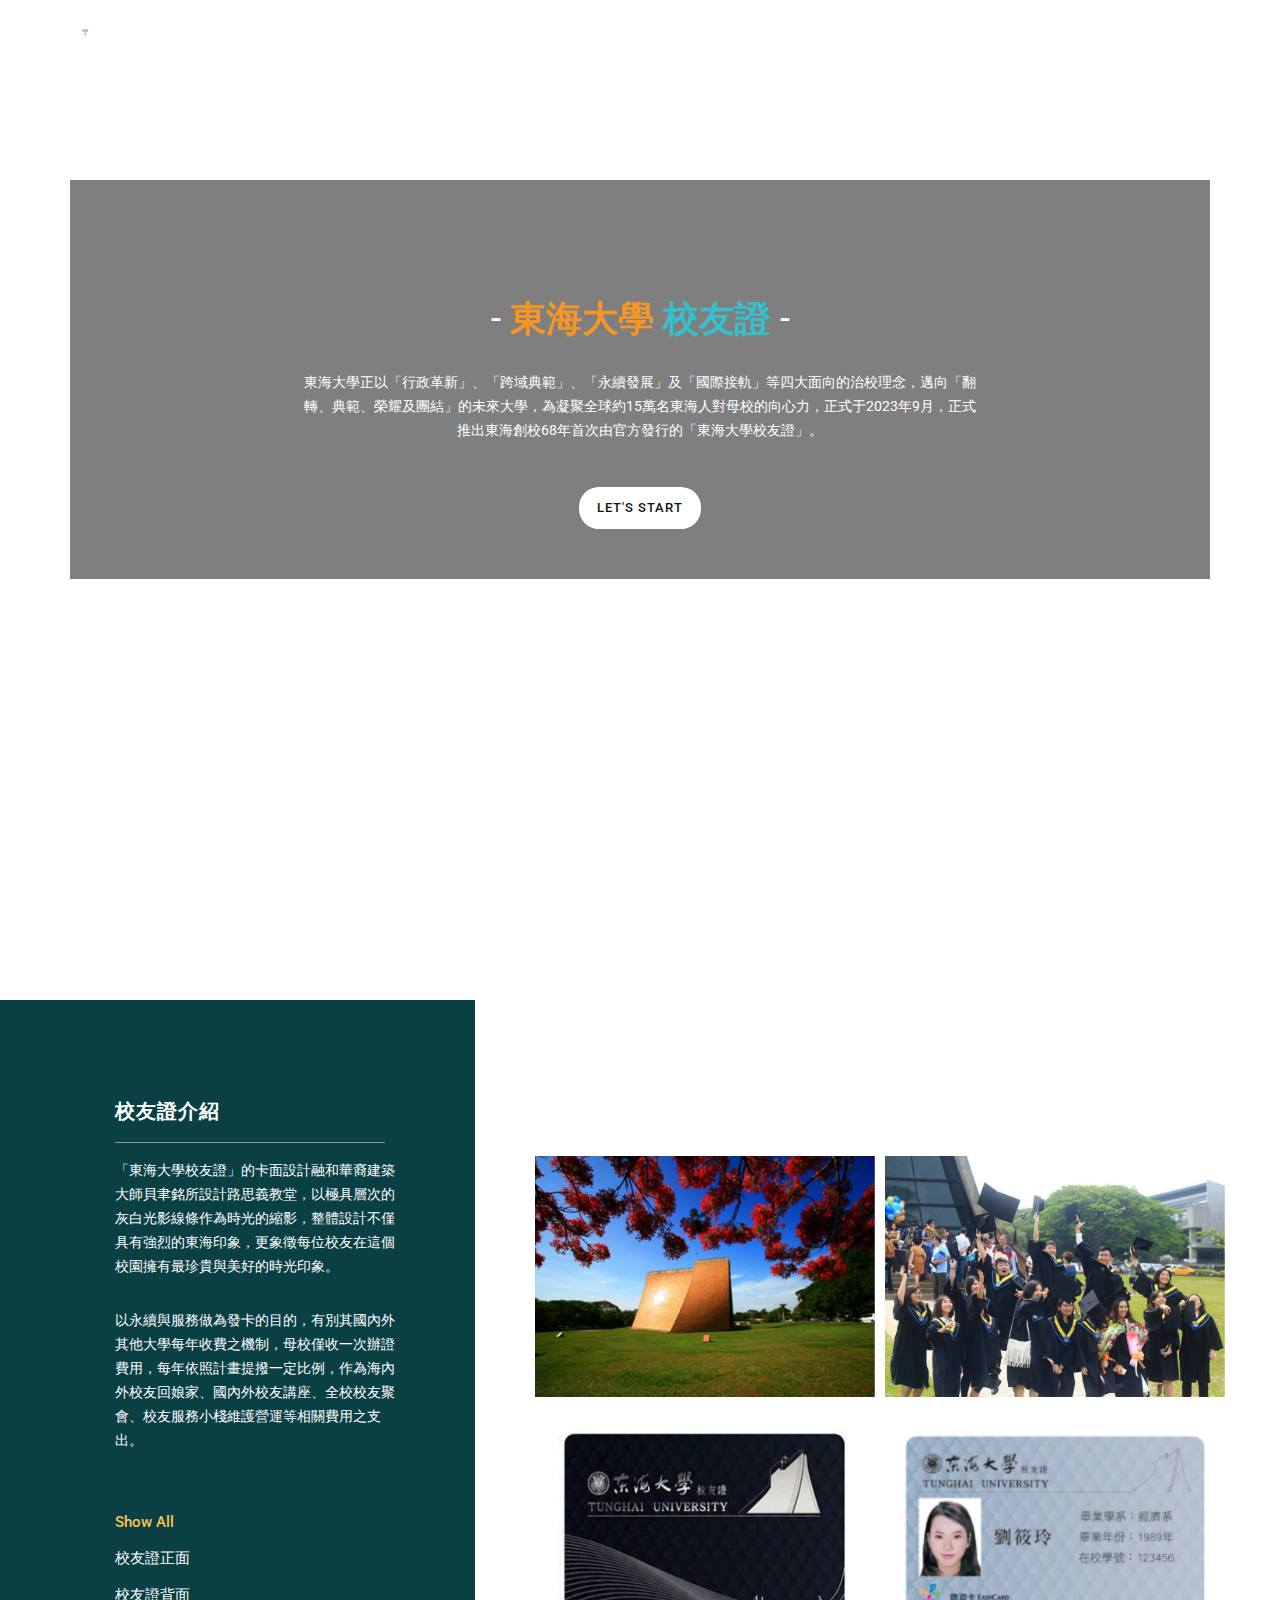
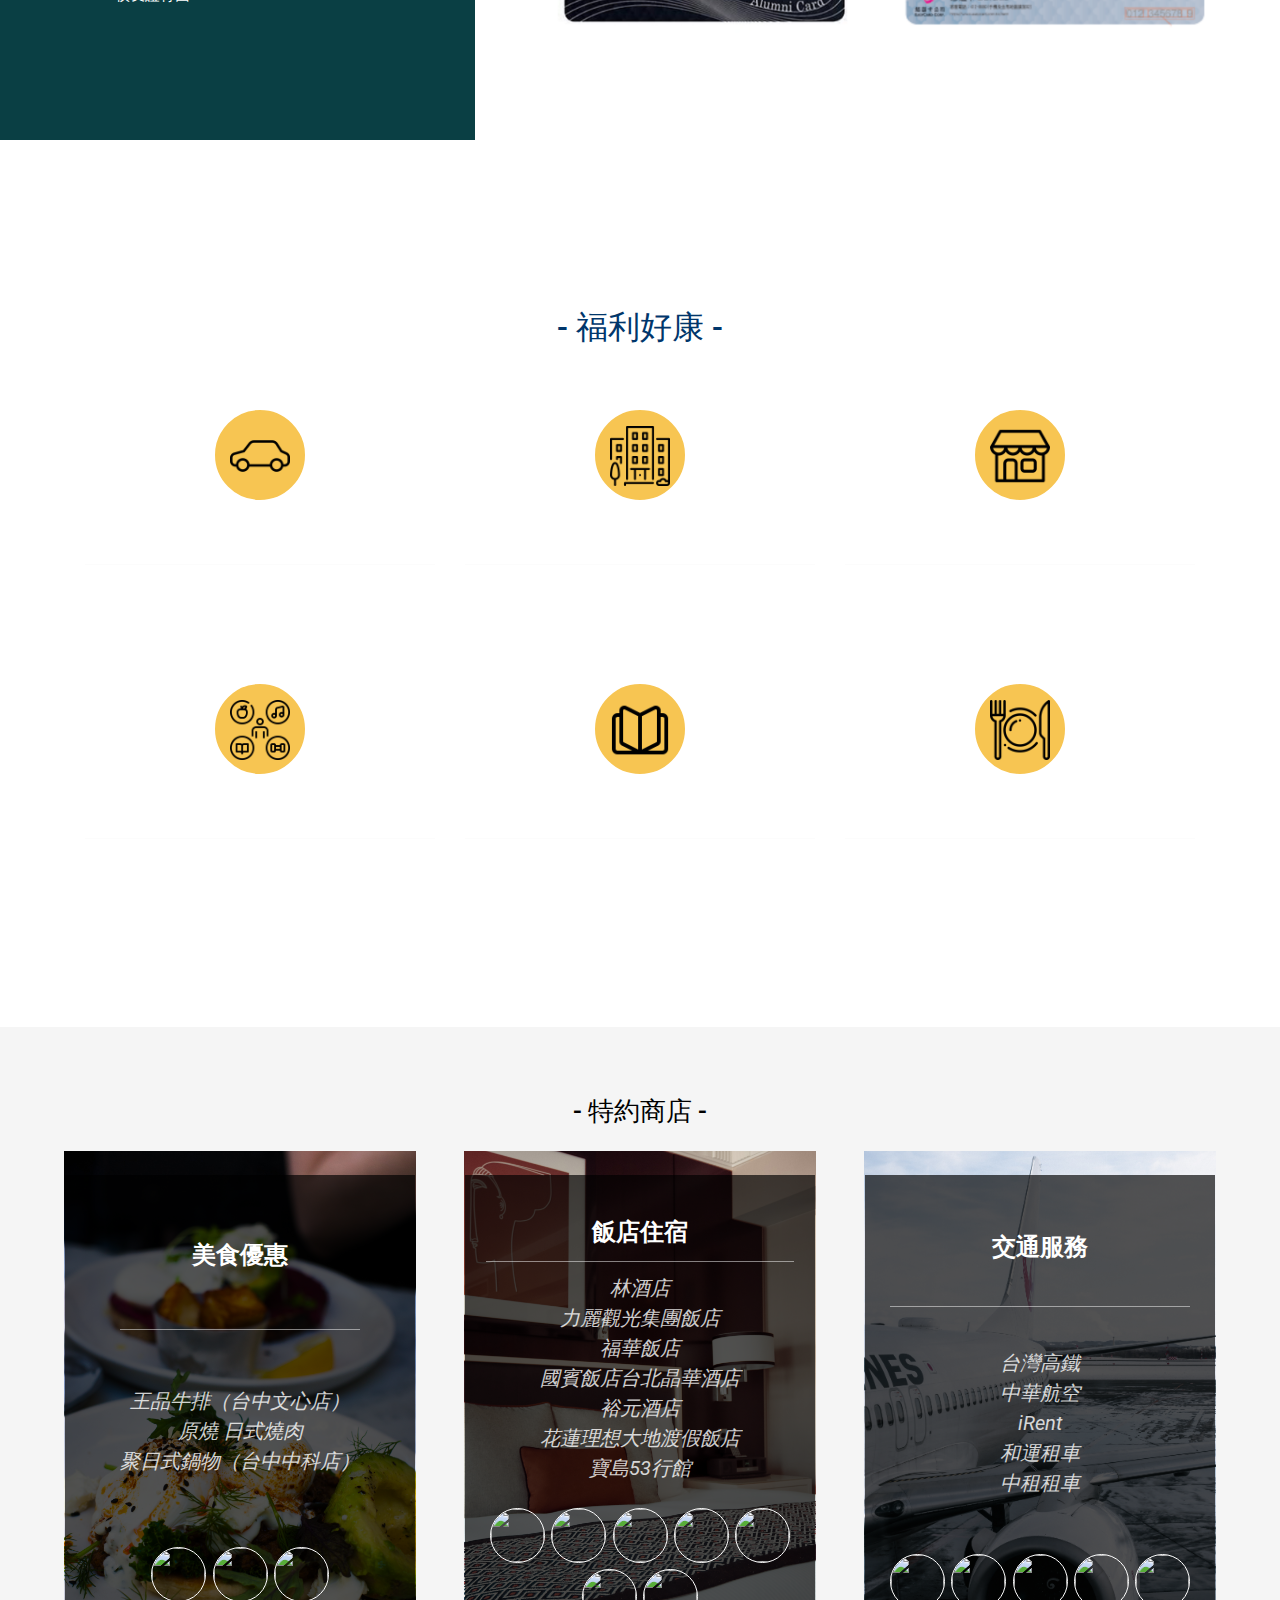
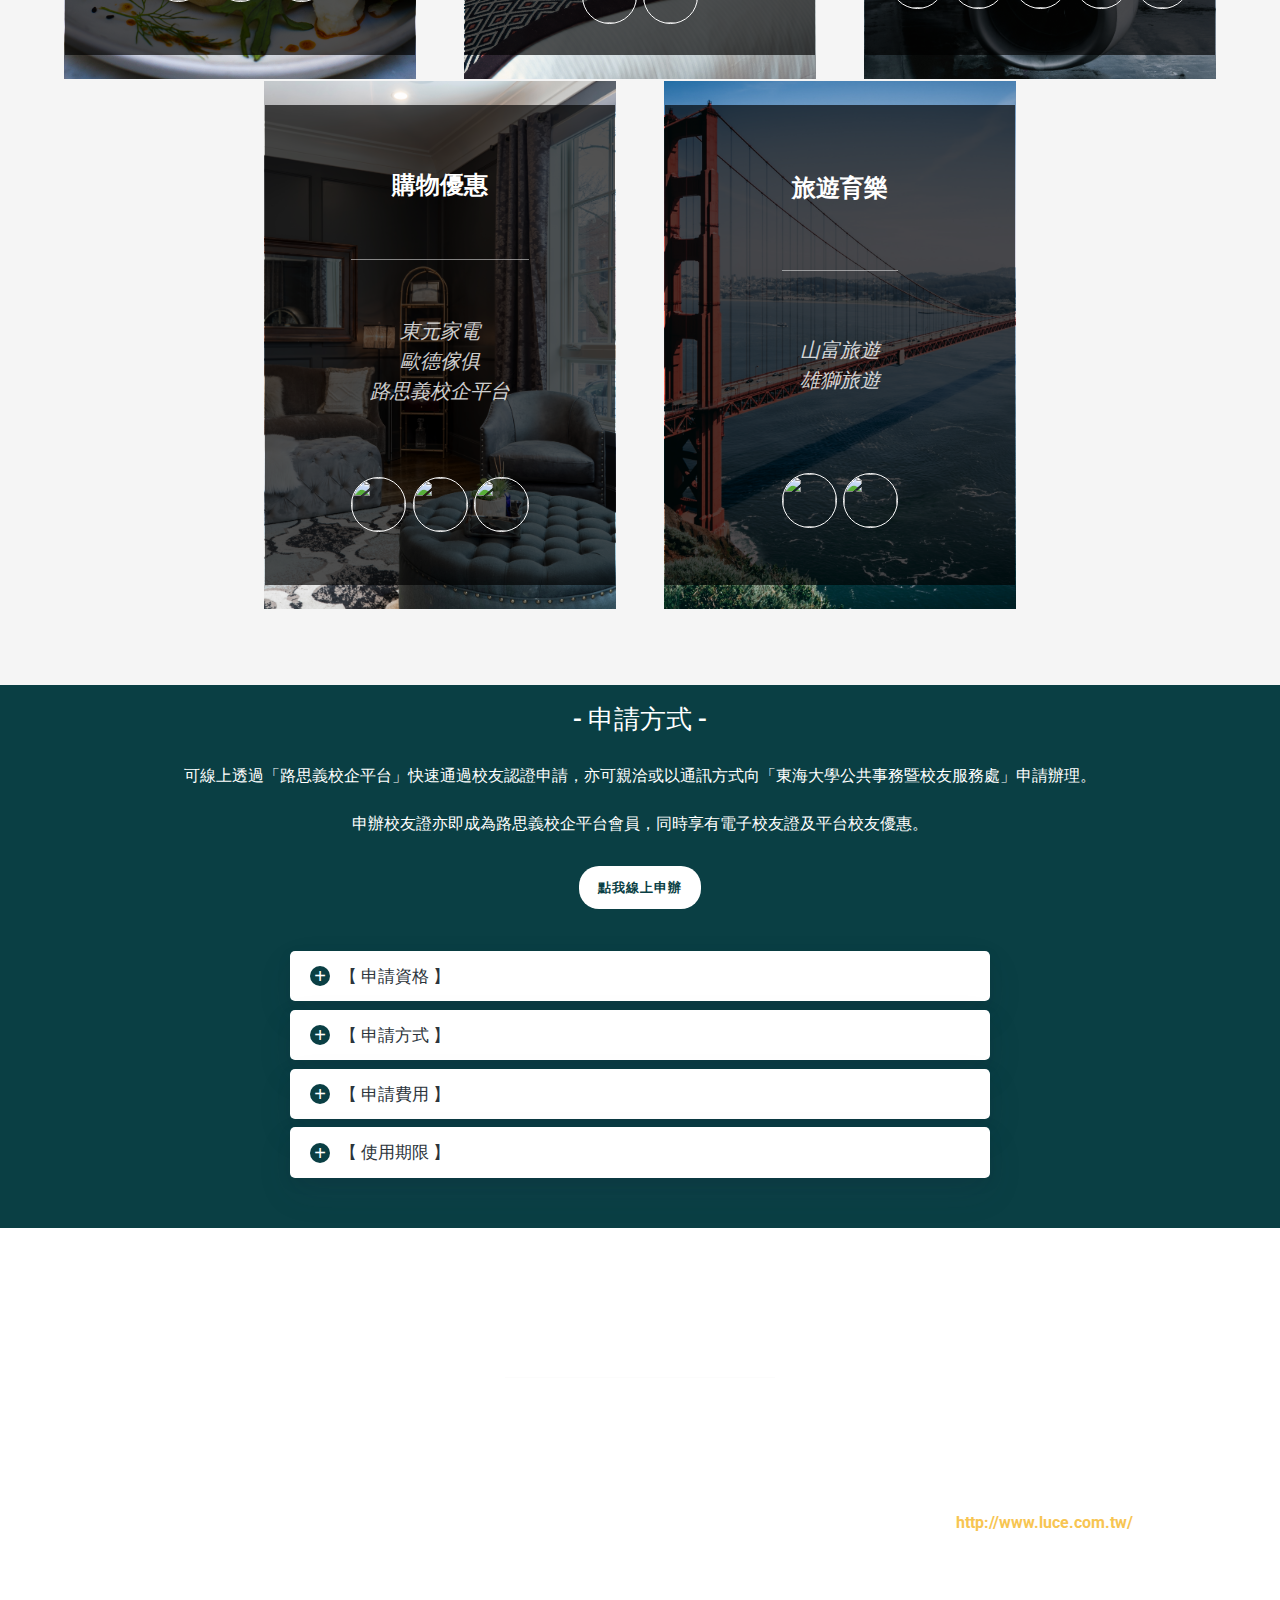
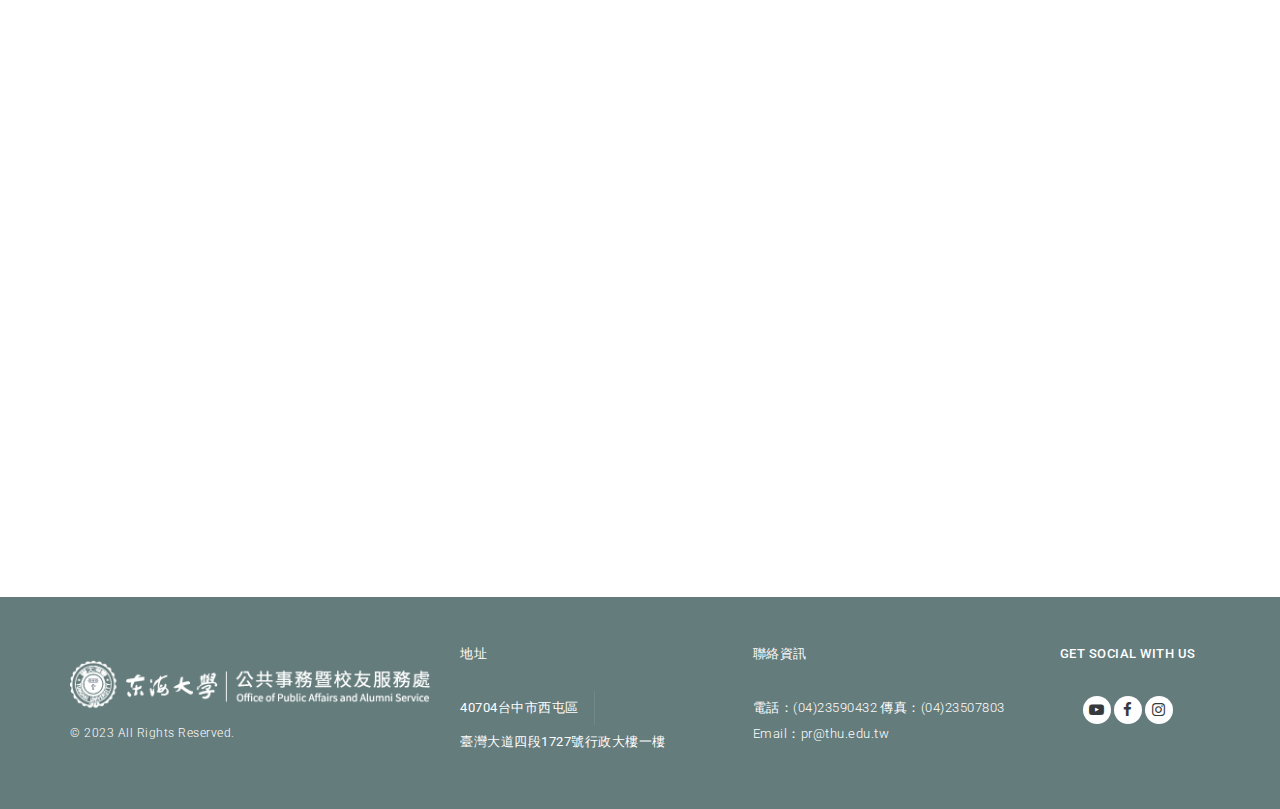
==== contacts.html @ acf7d8fe "first commit" ====
<!DOCTYPE html>
<html>
    <head>
        <meta charset="utf-8">
        <meta http-equiv="X-UA-Compatible" content="IE=edge,chrome=1">

        <title>模擬聯合國在台中</title>
        <meta name="viewport" content="width=device-width, initial-scale=1">
        <meta name="author" content="東海大學公共事務暨校友服務處">
        <meta name="keywords" content="東海大學,東海大學公共事務暨校友服務處,模擬聯合國在台中">
        <meta name="format-detection" content="telephone=no">
        <meta name="copyright" content="東海大學 公共事務暨校友服務處, All Rights Reserved">
        <meta name="robots" content="index, follow">
        <meta name="description" content="東海大學將承辦第三屆「台中市青年模擬聯合國暨國際議事培訓營」，參考過去台中模擬聯合國的辦理精神與優良傳統，東海大學更重視這個對學子具有啟發性學習意義的模擬聯合國會議，落實決策模式和議事規則，討論更具實質意義的國際議題。">

        <!-- Open Graph Protocol-->
        <meta property="og:type" content="website">
        <meta property="og:site_name" content="模擬聯合國在台中">
        <meta property="og:title" content="模擬聯合國在台中">
        <meta property="og:description" content="東海大學將承辦第三屆「台中市青年模擬聯合國暨國際議事培訓營」，參考過去台中模擬聯合國的辦理精神與優良傳統，東海大學更重視這個對學子具有啟發性學習意義的模擬聯合國會議，落實決策模式和議事規則，討論更具實質意義的國際議題。">
        <!-- 
        <meta property="og:image" content="">
        <meta property="og:url" content="https://ac.thu.edu.tw/">

        <link rel="icon" href="img/icon.ico" type="image/x-icon">
        <link rel="canonical" href="https://ac.thu.edu.tw/">
        -->

        <link href="https://fonts.googleapis.com/css?family=Open+Sans:300,400,600,700,800" rel="stylesheet">
        <link href="https://fonts.googleapis.com/css?family=Roboto:100,300,400,500,700,900" rel="stylesheet">
        
        <link rel="apple-touch-icon" href="apple-touch-icon.png">

        <link rel="stylesheet" href="css/bootstrap.min.css">
        <link rel="stylesheet" href="css/bootstrap-theme.min.css">
        <link rel="stylesheet" href="css/fontAwesome.css">
        <link rel="stylesheet" href="css/hero-slider.css">
        <link rel="stylesheet" href="css/owl-carousel.css">
        <link rel="stylesheet" href="css/templatemo-style.css">
        <link rel="stylesheet" href="css/lightbox.css">

        <script src="js/vendor/modernizr-2.8.3-respond-1.4.2.min.js"></script>
    </head>

<body>
    <div class="header">
        <div class="container">
            <nav class="navbar navbar-inverse" role="navigation">
                <div class="navbar-header">
                    <button type="button" id="nav-toggle" class="navbar-toggle" data-toggle="collapse" data-target="#main-nav">
                        <span class="sr-only">Toggle navigation</span>
                        <span class="icon-bar"></span>
                        <span class="icon-bar"></span>
                        <span class="icon-bar"></span>
                    </button>
                    <a href="#" class="navbar-brand scroll-top">
                        <!-- <img src="img/logo_large.png" alt="" height="80"> -->
                        <img src="img/logo_1.png" alt="" height="35">
                    </a>
                </div>
                <!--/.navbar-header-->
                <div id="main-nav" class="collapse navbar-collapse">
                    <ul class="nav navbar-nav">
                        <li><a href="index.html" class="nav_link">首頁</a></li>
                        <li><a href="committee.html" class="nav_linkl">委員會</a></li>
                        <li><a href="sign_up.html" class="nav_link">立刻報名</a></li>
                        <li><a href="team.html" class="nav_link">關於團隊</a></li>
                        <li><a href="tidbits.html" class="nav_link">活動花絮</a></li>
                        <li><a href="contacts.html" class="nav_link">聯絡我們</a></li>
                    </ul>
                </div>
                <!--/.navbar-collapse-->
            </nav>
            <!--/.navbar-->
        </div>
        <!--/.container-->
    </div>
    <!--/.header-->


    <div class="parallax-content baner-content" id="home">
        <div class="container">
            <div class="text-content">
                <h2></span>- <em>東海大學</em> <span>校友證</span> -</h2>
                <p>東海大學正以「行政革新」、「跨域典範」、「永續發展」及「國際接軌」等四大面向的治校理念，邁向「翻轉、典範、榮耀及團結」的未來大學，為凝聚全球約15萬名東海人對母校的向心力，正式于2023年9月，正式推出東海創校68年首次由官方發行的「東海大學校友證」。</h3>
                <div class="primary-white-button">
                    <a href="#" class="scroll-link" data-id="portfolio">Let's Start</a>
                </div>
            </div>
        </div>
    </div>

    <section id="portfolio">
        <div class="content-wrapper">
            <div class="inner-container container">
                <div class="row">
                    <div class="col-md-4 col-sm-12">
                        <div class="section-heading">
                            <h4>校友證介紹</h4>
                            <div class="line-dec"></div>
                            <p>「東海大學校友證」的卡面設計融和華裔建築大師貝聿銘所設計路思義教堂，以極具層次的灰白光影線條作為時光的縮影，整體設計不僅具有強烈的東海印象，更象徵每位校友在這個校園擁有最珍貴與美好的時光印象。</p>
                            </br>
                            <p>以永續與服務做為發卡的目的，有別其國內外其他大學每年收費之機制，母校僅收一次辦證費用，每年依照計畫提撥一定比例，作為海內外校友回娘家、國內外校友講座、全校校友聚會、校友服務小棧維護營運等相關費用之支出。</p>
                            <div class="filter-categories">
                                <ul class="project-filter">
                                    <li class="filter" data-filter="all"><span>Show All</span></li>
                                    <li class="filter" data-filter="card_front"><span>校友證正面</span></li>
                                    <li class="filter" data-filter="card_back"><span>校友證背面</span></li>
                                </ul>
                            </div>
                        </div>
                    </div>
                    <div class="col-md-8">
                        <div class="projects-holde-12">
                            <div class="projects-holder">
                                <div class="row">
                                    <div class="col-md-6 col-sm-6 project-item mix all">
                                      <div class="thumb">
                                            <div class="image">
                                                <a href="img/item_1-1.png" data-lightbox="image-1"><img src="img/item_1-1.png"></a>
                                            </div>
                                      </div>
                                    </div>
                                    <div class="col-md-6 col-sm-6 project-item mix all">
                                      <div class="thumb">
                                        <div class="image">
                                                <a href="img/item_4-1.png" data-lightbox="image-1"><img src="img/item_4-1.png"></a>
                                            </div>
                                      </div>
                                    </div>
                                    <div class="col-md-6 col-sm-6 project-item mix card_front">
                                      <div class="thumb">
                                            <div class="image">
                                                <a href="img/item_5.png" data-lightbox="image-1"><img src="img/item_5.png"></a>
                                            </div>
                                      </div>
                                    </div>
                                    <div class="col-md-6 col-sm-6 project-item mix graphic card_back">
                                        <div class="thumb">
                                            <div class="image">
                                                <a href="img/card_front.png" data-lightbox="image-1"><img src="img/card_front.png"></a>
                                            </div>
                                        </div>
                                    </div>
                                </div>
                            </div>
                        </div>
                    </div>
                </div>
            </div>
        </div> 
    </section>

    <section id="about" class="page-section">
        <div class="container">
            <div class="row">
                <h3 class="sub_title"></span>- 福利好康</span> -</h3>   
                <div class="col-md-4 col-sm-6 col-xs-12">
                    <div class="service-item">
                        <div class="icon">
                            <img src="img/icon_2_car.png" alt="">
                        </div>
                        <h4>校區停車收費優惠79折</h4>
                        <div class="line-dec"></div>
                        <p>持校友證車輛辨識系統收費優惠79折</p>
                    </div>
                </div>
                <div class="col-md-4 col-sm-6 col-xs-12">
                    <div class="service-item">
                        <div class="icon">
                            <img src="img/icon_3_building.png" alt="">
                        </div>
                        <h4>校內場館設施優惠</h4>
                        <div class="line-dec"></div>
                        <p>持校友證可享有校內場館設施優惠</p>
                    </div>
                </div>
                <div class="col-md-4 col-sm-6 col-xs-12">
                    <div class="service-item">
                        <div class="icon">
                            <img src="img/icon_4_shop.png" alt="">
                        </div>
                        <h4>推廣教育中心與校內商店優惠</h4>
                        <div class="line-dec"></div>
                        <p>參加推廣教育中心課程及校內商店享有購買優惠</p>
                    </div>
                </div>
                <div class="col-md-4 col-sm-6 col-xs-12">
                    <div class="service-item">
                        <div class="icon">
                            <img src="img/icon_5_lifestyle.png" alt="">
                        </div>
                        <h4>優先參與各類活動</h4>
                        <div class="line-dec"></div>
                        <p>優先參與公共事務暨校友服務處不定期舉辦之各類活動</p>
                    </div>
                </div>
                <div class="col-md-4 col-sm-6 col-xs-12">
                    <div class="service-item">
                        <div class="icon">
                            <img src="img/icon_1_book.png" alt="">
                        </div>
                        <h4>憑卡進出圖書館</h4>
                        <div class="line-dec"></div>
                        <p>持校友證可憑卡進出圖書館</p>
                    </div>
                </div>
                <div class="col-md-4 col-sm-6 col-xs-12">
                    <div class="service-item">
                        <div class="icon">
                            <img src="img/icon_6_restaurant.png" alt="">
                        </div>
                        <h4>特約商店優惠</h4>
                        <div class="line-dec"></div>
                        <p style="text-align: left;">由公共事務暨校友服務處承接之特約商店享有優惠，包含美食、住宿、交通、購物、育樂等眾多特約商店優惠。</p>
                    </div>
                </div>
            </div>
        </div>
    </section>

    <section id="testimonial" class="page-section">
        <div class="container">
            <div class="row">
                <h3 class="sub_title"></span>- 特約商店</span> -</h3>  
                <div class="wrapper">
                    <div class="card col-md-4 col-sm-6 col-xs-12"> 
                        <div class="poster"><img src="img/card_img_1.jpg" alt=""></div>
                        <div class="details">
                            <h1>美食優惠</h1>
                            <div class="line-dec"></div>
                            <div class="desc">
                                <ul>
                                    <li>王品牛排（台中文心店）</li>
                                    <li>原燒 日式燒肉</li>
                                    <li>聚日式鍋物（台中中科店）</li>
                                </ul>
                            </div>
                            <div class="bran_list">
                                <ul>
                                    <li><img src="img/brand_1.jpeg" alt=""></li>
                                    <li><img src="img/brand_3.svg" alt=""></li>
                                    <li><img src="img/brand_4.jpeg" alt=""></li>
                                </ul>
                            </div>
                        </div>
                    </div>
                    <div class="card col-md-4 col-sm-6 col-xs-12"> 
                        <div class="poster"><img src="img/card_img_2.jpg" alt=""></div>
                        <div class="details">
                            <h1>飯店住宿</h1>
                            <div class="line-dec"></div>
                            <div class="desc">
                                <ul>
                                    <li>林酒店</li>
                                    <li>力麗觀光集團飯店</li>
                                    <li>福華飯店</li>
                                    <li>國賓飯店台北晶華酒店</li>
                                    <li>裕元酒店</li>
                                    <li>花蓮理想大地渡假飯店</li>
                                    <li>寶島53行館</li>  
                                </ul>
                            </div>
                            <div class="bran_list">
                                <ul>
                                    <li><img src="img/brand_4.jpeg" alt=""></li>
                                    <li><img src="img/brand_6.png" alt=""></li>
                                    <li><img src="img/brand_7-1.jpeg" alt=""></li>
                                    <li><img src="img/brand_8-1.jpg" alt=""></li>
                                    <li><img src="img/brand_9.jpg" alt=""></li>
                                    <li><img src="img/brand_11-1.png" alt=""></li>
                                    <li><img src="img/brand_10-2.png" alt=""></li>
                                </ul>
                            </div>
                        </div>
                    </div>
                    <div class="card col-md-4 col-sm-6 col-xs-12"> 
                        <div class="poster"><img src="img/card_img_4.jpg" alt=""></div>
                            <div class="details">
                            <h1>交通服務</h1>
                            <div class="line-dec"></div>
                            <div class="desc">
                                <ul>
                                    <li>台灣高鐵</li>
                                    <li>中華航空</li>
                                    <li>iRent</li>
                                    <li>和運租車</li>
                                    <li>中租租車</li>
                                </ul>
                            </div>
                            <div class="bran_list">
                                <ul>
                                    <li><img src="img/brand_12-3.jpg" alt=""></li>
                                    <li><img src="img/brand_13-1.jpg" alt=""></li>
                                    <li><img src="img/brand_14.png" alt=""></li>
                                    <li><img src="img/brand_15.jpg" alt=""></li>
                                    <li><img src="img/brand_16.jpeg" alt=""></li>
                                </ul>
                            </div>
                        </div>
                    </div>
                    <div class="card col-md-4 col-sm-6 col-xs-12"> 
                        <div class="poster"><img src="img/card_img_5.jpg" alt=""></div>
                            <div class="details">
                            <h1>購物優惠</h1>
                            <div class="line-dec"></div>
                            <div class="desc">
                                <ul>
                                    <li>東元家電</li>
                                    <li>歐德傢俱 </li>
                                    <li>路思義校企平台</li>
                                </ul>
                            </div>
                            <div class="bran_list">
                                <ul>
                                    <li><img src="img/brand_17.png" alt=""></li>
                                    <li><img src="img/brand_18.png" alt=""></li>
                                    <li><img src="img/brand_19.jpeg" alt=""></li>
                                </ul>
                            </div>
                        </div>
                    </div>
                    <div class="card col-md-4 col-sm-6 col-xs-12"> 
                        <div class="poster"><img src="img/card_img_6.jpg" alt=""></div>
                        <div class="details">
                            <h1>旅遊育樂</h1>
                            <div class="line-dec"></div>
                            <div class="desc">
                                <ul>
                                    <li>山富旅遊</li>
                                    <li>雄獅旅遊</li>
                                </ul>
                            </div>
                            <div class="bran_list">
                                <ul>
                                    <li><img src="img/brand_20.png" alt=""></li>
                                    <li><img src="img/brand_21.png" alt=""></li>
                                </ul>
                            </div>
                        </div>
                    </div>
                </div>
            </div>
        </div>
    </section>

    <section id="blog" class="page-section">
        <div class="container">
            <div class="row">
                <h3 class="sub_title"></span>- 申請方式</span> -</h3>
                <div class="blog_desc">
                    <p>可線上透過「路思義校企平台」快速通過校友認證申請，亦可親洽或以通訊方式向「東海大學公共事務暨校友服務處」申請辦理。</p>
                    <p>申辦校友證亦即成為路思義校企平台會員，同時享有電子校友證及平台校友優惠。</p>
                        
                    <div class="primary-white-button">  
                        <a href="#" class="btn btn-lg" data-toggle="modal" data-target="#basicModal" style="font-weight: bold; color: 0a3f44; text-align: center; align-items: center;">點我線上申辦</a>
                    </div>

                        <!-- basic message modal -->
                        <div class="modal" id="basicModal" style="margin-top: 100px;">
                            <div class="modal-dialog modal-dialog-centered">
                                <div class="modal-content">
                                
                                    <!-- Modal Header -->
                                    <div class="modal-header">
                                    <h4 class="modal-title">申辦說明</h4>
                                    <!-- <button type="button" class="close" data-dismiss="modal">&times;</button> -->
                                    </div>
                                    
                                    <!-- Modal body -->
                                    <div class="modal-body">
                                        <ul>
                                            <li>為簡便申請流程及提供校友校企優惠，本校友證由東海大學衍生企業「路思義校企」承辦，以下將導至校企平台完成線上申辦流程。原平台會員可直接登入，首次使用請先登錄成為會員，提醒步驟如下：</li></br>
                                            <li>1. 點選同意申辦後，連結至校企平台校友證申辦頁面</li>
                                            <li>2. 既有平台會員登入 / 新會員註冊登入(僅需電話及email)</li>
                                            <li>3. 校友線上認證(身份證後五碼及生日)</li>
                                            <li>4. 通過認證 → 繳費完成申辦</li></br>
                                            <li>無法通過認證(身份證號未建檔於校友資料庫) → 更新資料 → 等候EMAIL通知完成申辦</li>
                                        </ul> 
                                    </div>
                                    
                                    <!-- Modal footer -->
                                    <div class="modal-footer">
                                        <a href="https://s1.myqr.com.tw/NewShop/142/TypeGoods?Name=%e6%a0%a1%e5%8f%8b&pageIndex=0&goodId=39188" class="btn btn-success" style="color: white;">同意，確認申辦</a>
                                        <button type="button" class="btn btn-primary" data-dismiss="modal" style="color: white;">取消</button>
                                    </div>
                                    
                                </div>
                            </div>
                        </div>                                                       
                </div>

                <div class="main_part">
                    <details>
                        <summary role="button" tabindex="0">
                            【 申請資格 】
                        </summary>
                        <div>
                            <ul>
                                <li>- 凡曾於本校正式學制畢業並持有畢業證書者。</li>
                            </ul>
                        </div>
                     </details>
                    <details>
                        <summary role="button" tabindex="0">
                            【 申請方式 】
                        </summary>
                        <div>
                            <ul>
                                <li>- 請備妥申請書、身分證正反面影本一份、一吋照片一張。</li>
                                <li>- 校友透過<a href="https://s1.myqr.com.tw/NewShop/142/TypeGoods?Name=%e6%a0%a1%e5%8f%8b&pageIndex=0&goodId=39188" style="font-weight: bold; color: rgb(22, 88, 255);">線上申請</a>即可辦理，製證完成後以郵寄送出。</li>
                                <li>- 亦可親洽或以通訊方式，向「東海大學公共事務暨校友服務處」或「路思義校企」進行申請辦理。</li>
                                <li>- 製證需 10 個工作天(優惠專案及防疫期間除外)，補件期間不計入。</li>
                                <li>- 首辦、補發申請自申請費入帳後開始起。</li>
                            </ul>
                        </div>
                    </details>
                    <details>
                        <summary role="button" tabindex="0">
                            【 申請費用 】
                        </summary>
                        <div>
                            <ul>
                                <li>- 當屆畢業生及校友，首辦收取新臺幣參仟元整、遺失或毀損補辦收取新台幣伍百元整。</li>
                                <li>- 校友證申請費用扣除建置成本及逐年維護支出，餘款將作為「東海大學校友證基金」，作為學術及校務發展運用及舉辦多元校友活動等。</li>
                            </ul>	
                        </div>
                    </details>
                    <details>
                        <summary role="button" tabindex="0">
                            【 使用期限 】
                        </summary>
                        <div>
                            <ul>
                                <li>- 終身有效。</li>
                            </ul>
                        </div>
                    </details>
                 </div>

            </div>
        </div>
    </section>

    <section id="contact-us" class="page-section">
        <div class="container">
            <div class="row">
                <div class="col-md-12">
                    <div class="section-heading">
                        <h3 class="sub_title"></span>- 校友回娘家</span> -</h3>
                        <div class="line-dec"></div>
                        <div class="contact_wrapper">
                            <div class="card col-md-4 col-sm-4 col-xs-12">
                                <ul>
                                    <li>東海大學公共事務暨校友服務處</li>
                                    <li>台中市西屯區東海路51號B1 (乳品小棧地下一樓)</li>
                                    <li>校友服務組：(04)23590121 #21613</li>
                                    <li>專線：(04)23590228</li>
                                    <li>Email：alumnus@go.thu.edu.tw</li>
                                </ul>
                            </div>
                            <div class="card col-md-4 col-sm-4 col-xs-12 card_mid">
                                <ul>
                                    <li>東海書房-校友服務小棧</li>
                                    <li>開放時間：周一~周五09:00-17:00</li>
                                    <li>聯絡電話：(04)23590121 #21614</li>
                                </ul>
                            </div>
                            <div class="card col-md-4 col-sm-4 col-xs-12 card_last">
                                <ul>
                                    <li>路思義校企</li>
                                    <li>聯絡電話：(04)23500800 / (04)23500788</li>
                                    <li>官網：<a href="http://www.luce.com.tw/" style="font-weight: bold; color: #f7c552; text-align: center; align-items: center;">http://www.luce.com.tw/</a></li>
                                </ul>
                            </div>
                        </div>
                    </div>
                </div>
            </div>
        </div>
    </section>

    <div id="map">
    	<!-- How to change your own map point
            1. Go to Google Maps
            2. Click on your location point
            3. Click "Share" and choose "Embed map" tab
            4. Copy only URL and paste it within the src="" field below
        -->
        <iframe src="https://www.google.com/maps/embed?pb=!1m18!1m12!1m3!1d3639.785476011385!2d120.6029508760091!3d24.17925517838016!2m3!1f0!2f0!3f0!3m2!1i1024!2i768!4f13.1!3m3!1m2!1s0x34693fb200983c69%3A0x84aa0b18091f97!2zNDA35Y-w5Lit5biC6KW_5bGv5Y2A5p2x5rW36LevNTHomZ8!5e0!3m2!1szh-TW!2stw!4v1691304897472!5m2!1szh-TW!2stw" width="100%" height="500" frameborder="0" style="border:0" allowfullscreen></iframe>
    </div>

    <footer>
        <div class="container">
            <div class="row">
                <div class="col-md-4 col-sm-12">
                    <div class="logo">
                        <a href="#" class="logo-ft scroll-top">
                            <img src="img/logo_1.png" alt="">
                        </a>
                        <p>&copy; 2023 All Rights Reserved. 
                    </div>
                </div>
                <div class="col-md-3 col-sm-12">
                    <div class="location">
                        <h4>地址</h4>
                        <ul>
                            <li>40704台中市西屯區</li>
                            <li>臺灣大道四段1727號行政大樓一樓</li>
                        </ul>
                    </div>
                </div>
                <div class="col-md-3 col-sm-12">
                    <div class="contact-info">
                        <h4>聯絡資訊</h4>
                        <ul>
                            <li>電話：(04)23590432</li>
                            <li>傳真：(04)23507803</li>
                            <li>Email：pr@thu.edu.tw</li>
                        </ul>
                    </div>
                </div>
                <div class="col-md-2 col-sm-12">
                    <div class="connect-us social_media">
                        <h4>Get Social with us</h4>
                        <ul>
                            <li><a href="https://www.youtube.com/user/THUVideo"><i class="fa fa-youtube-play"></i></a></li>
                            <li><a href="https://www.facebook.com/TunghaiU/"><i class="fa fa-facebook"></i></a></li>
                            <li><a href="https://www.instagram.com/tunghai_university/?hl=zh-tw"><i class="fa fa-instagram"></i></a></li>
                        </ul>
                    </div>
                </div>
            </div>
        </div>
    </footer>

    <script src="https://ajax.googleapis.com/ajax/libs/jquery/1.11.2/jquery.min.js"></script>
    <script>window.jQuery || document.write('<script src="js/vendor/jquery-1.11.2.min.js"><\/script>')</script>

    <script src="js/vendor/bootstrap.min.js"></script>

    <script src="js/plugins.js"></script>
    <script src="js/main.js"></script>

    <script src="http://ajax.googleapis.com/ajax/libs/jquery/1.10.2/jquery.min.js" type="text/javascript"></script>
    <script type="text/javascript">
    $(document).ready(function() {
        // navigation click actions 
        $('.scroll-link').on('click', function(event){
            event.preventDefault();
            var sectionID = $(this).attr("data-id");
            scrollToID('#' + sectionID, 750);
        });
        // scroll to top action
        $('.scroll-top').on('click', function(event) {
            event.preventDefault();
            $('html, body').animate({scrollTop:0}, 'slow');         
        });
        // mobile nav toggle
        $('#nav-toggle').on('click', function (event) {
            event.preventDefault();
            $('#main-nav').toggleClass("open");
        });
    });
    // scroll function
    function scrollToID(id, speed){
        var offSet = 50;
        var targetOffset = $(id).offset().top - offSet;
        var mainNav = $('#main-nav');
        $('html,body').animate({scrollTop:targetOffset}, speed);
        if (mainNav.hasClass("open")) {
            mainNav.css("height", "1px").removeClass("in").addClass("collapse");
            mainNav.removeClass("open");
        }
    }
    if (typeof console === "undefined") {
        console = {
            log: function() { }
        };
    }
    </script>
</body>
</html>
---- css/hero-slider.css ----
/* -------------------------------- 

Primary style

-------------------------------- */
*, *::after, *::before {
  -webkit-box-sizing: border-box;
  -moz-box-sizing: border-box;
  box-sizing: border-box;
}

html {
  font-size: 62.5%;
}

body {
  font-family: "Open Sans", sans-serif;
  color: #2c343b;
  background-color: #f2f2f2;
}

a {
  color: #d44457;
  text-decoration: none;
}

img {
  max-width: 100%;
}

/* -------------------------------- 

Main Components 

-------------------------------- */
.cd-header {
  position: absolute;
  z-index: 2;
  top: 0;
  left: 0;
  width: 100%;
  height: 50px;
  background-color: #21272c;
  -webkit-font-smoothing: antialiased;
  -moz-osx-font-smoothing: grayscale;
}
@media only screen and (min-width: 768px) {
  .cd-header {
    height: 70px;
    background-color: transparent;
  }
}

#cd-logo {
  float: left;
  margin: 13px 0 0 5%;
}
#cd-logo img {
  display: block;
}
@media only screen and (min-width: 768px) {
  #cd-logo {
    margin: 23px 0 0 5%;
  }
}

.cd-primary-nav {
  /* mobile first - navigation hidden by default, triggered by tap/click on navigation icon */
  float: right;
  margin-right: 5%;
  width: 44px;
  height: 100%;
}
.cd-primary-nav ul {
  position: absolute;
  top: 0;
  left: 0;
  width: 100%;
  -webkit-transform: translateY(-100%);
  -moz-transform: translateY(-100%);
  -ms-transform: translateY(-100%);
  -o-transform: translateY(-100%);
  transform: translateY(-100%);
}
.cd-primary-nav ul.is-visible {
  box-shadow: 0 3px 8px rgba(0, 0, 0, 0.2);
  -webkit-transform: translateY(50px);
  -moz-transform: translateY(50px);
  -ms-transform: translateY(50px);
  -o-transform: translateY(50px);
  transform: translateY(50px);
}
.cd-primary-nav a {
  display: block;
  height: 50px;
  line-height: 50px;
  padding-left: 5%;
  background: #21272c;
  border-top: 1px solid #333c44;
  color: #ffffff;
}
@media only screen and (min-width: 768px) {
  .cd-primary-nav {
    /* reset navigation values */
    width: auto;
    height: auto;
    background: none;
  }
  .cd-primary-nav ul {
    position: static;
    width: auto;
    -webkit-transform: translateY(0);
    -moz-transform: translateY(0);
    -ms-transform: translateY(0);
    -o-transform: translateY(0);
    transform: translateY(0);
    line-height: 70px;
  }
  .cd-primary-nav ul.is-visible {
    -webkit-transform: translateY(0);
    -moz-transform: translateY(0);
    -ms-transform: translateY(0);
    -o-transform: translateY(0);
    transform: translateY(0);
  }
  .cd-primary-nav li {
    display: inline-block;
    margin-left: 1em;
  }
  .cd-primary-nav a {
    display: inline-block;
    height: auto;
    font-weight: 600;
    line-height: normal;
    background: transparent;
    padding: .6em 1em;
    border-top: none;
  }
}

/* -------------------------------- 

Slider

-------------------------------- */
.cd-hero {
  position: relative;
  -webkit-font-smoothing: antialiased;
  -moz-osx-font-smoothing: grayscale;
}

.cd-hero-slider {
  position: relative;
  height: 360px;
  overflow: hidden;
}
.cd-hero-slider li {
  position: absolute;
  top: 0;
  left: 0;
  width: 100%;
  height: 100%;
  -webkit-transform: translateX(100%);
  -moz-transform: translateX(100%);
  -ms-transform: translateX(100%);
  -o-transform: translateX(100%);
  transform: translateX(100%);
}
.cd-hero-slider li.selected {
  /* this is the visible slide */
  position: relative;
  -webkit-transform: translateX(0);
  -moz-transform: translateX(0);
  -ms-transform: translateX(0);
  -o-transform: translateX(0);
  transform: translateX(0);
}
.cd-hero-slider li.move-left {
  /* slide hidden on the left */
  -webkit-transform: translateX(-100%);
  -moz-transform: translateX(-100%);
  -ms-transform: translateX(-100%);
  -o-transform: translateX(-100%);
  transform: translateX(-100%);
}
.cd-hero-slider li.is-moving, .cd-hero-slider li.selected {
  /* the is-moving class is assigned to the slide which is moving outside the viewport */
  -webkit-transition: -webkit-transform 0.5s;
  -moz-transition: -moz-transform 0.5s;
  transition: transform 0.5s;
}
@media only screen and (min-width: 768px) {
  .cd-hero-slider {
    height: 500px;
  }
}
@media only screen and (min-width: 1170px) {
  .cd-hero-slider {
    height: 680px;
  }
}

/* -------------------------------- 

Single slide style

-------------------------------- */
.cd-hero-slider li {
  background-position: center center;
  background-size: cover;
  background-repeat: no-repeat;
}
.cd-hero-slider li:first-of-type {
  background-image: url(../img/slide_01.jpg);
}
.cd-hero-slider li:nth-of-type(2) {
  background-image: url(../img/slide_02.jpg);
}
.cd-hero-slider li:nth-of-type(3) {
  background-image: url(../img/slide_03.jpg);
}
.cd-hero-slider .cd-full-width,
.cd-hero-slider .cd-half-width {
  position: absolute;
  width: 100%;
  height: 100%;
  z-index: 1;
  left: 0;
  top: 0;
  /* this padding is used to align the text */
  padding-top: 150px;
  text-align: center;
  /* Force Hardware Acceleration in WebKit */
  -webkit-backface-visibility: hidden;
  backface-visibility: hidden;
  -webkit-transform: translateZ(0);
  -moz-transform: translateZ(0);
  -ms-transform: translateZ(0);
  -o-transform: translateZ(0);
  transform: translateZ(0);
}
.cd-hero-slider .cd-img-container {
  /* hide image on mobile device */
  display: none;
}
.cd-hero-slider .cd-img-container img {
  position: absolute;
  left: 50%;
  top: 50%;
  bottom: auto;
  right: auto;
  -webkit-transform: translateX(-50%) translateY(-50%);
  -moz-transform: translateX(-50%) translateY(-50%);
  -ms-transform: translateX(-50%) translateY(-50%);
  -o-transform: translateX(-50%) translateY(-50%);
  transform: translateX(-50%) translateY(-50%);
}
.cd-hero-slider .cd-bg-video-wrapper {
  /* hide video on mobile device */
  display: none;
  position: absolute;
  top: 0;
  left: 0;
  width: 100%;
  height: 100%;
  overflow: hidden;
}
.cd-hero-slider .cd-bg-video-wrapper video {
  /* you won't see this element in the html, but it will be injected using js */
  display: block;
  min-height: 100%;
  min-width: 100%;
  max-width: none;
  height: auto;
  width: auto;
  position: absolute;
  left: 50%;
  top: 50%;
  bottom: auto;
  right: auto;
  -webkit-transform: translateX(-50%) translateY(-50%);
  -moz-transform: translateX(-50%) translateY(-50%);
  -ms-transform: translateX(-50%) translateY(-50%);
  -o-transform: translateX(-50%) translateY(-50%);
  transform: translateX(-50%) translateY(-50%);
}
.cd-hero-slider h2, .cd-hero-slider p {
  text-shadow: 0 1px 3px rgba(0, 0, 0, 0.1);
  line-height: 1.2;
  margin: 0 auto 14px;
  color: #ffffff;
  width: 90%;
  max-width: 400px;
}
.cd-hero-slider h2 {
  font-size: 2.4rem;
}
.cd-hero-slider p {
  font-size: 1.4rem;
  line-height: 1.4;
}
.cd-hero-slider .cd-btn {
  display: inline-block;
  padding: 1.2em 1.4em;
  margin-top: .8em;
  background-color: rgba(212, 68, 87, 0.9);
  font-size: 1.3rem;
  font-weight: 700;
  letter-spacing: 1px;
  color: #ffffff;
  text-transform: uppercase;
  box-shadow: 0 3px 6px rgba(0, 0, 0, 0.1);
  -webkit-transition: background-color 0.2s;
  -moz-transition: background-color 0.2s;
  transition: background-color 0.2s;
}
.cd-hero-slider .cd-btn.secondary {
  background-color: rgba(22, 26, 30, 0.8);
}
.cd-hero-slider .cd-btn:nth-of-type(2) {
  margin-left: 1em;
}
.no-touch .cd-hero-slider .cd-btn:hover {
  background-color: #d44457;
}
.no-touch .cd-hero-slider .cd-btn.secondary:hover {
  background-color: #161a1e;
}
@media only screen and (min-width: 768px) {
  .cd-hero-slider .cd-full-width,
  .cd-hero-slider .cd-half-width {
    padding-top: 200px;
  }
  .cd-hero-slider .cd-bg-video-wrapper {
    display: block;
  }
  .cd-hero-slider .cd-half-width {
    width: 45%;
  }
  .cd-hero-slider .cd-half-width:first-of-type {
    left: 5%;
  }
  .cd-hero-slider .cd-half-width:nth-of-type(2) {
    right: 5%;
    left: auto;
  }
  .cd-hero-slider .cd-img-container {
    display: block;
  }
  .cd-hero-slider h2, .cd-hero-slider p {
    max-width: 520px;
  }
  .cd-hero-slider h2 {
    font-size: 2.4em;
    font-weight: 300;
  }
  .cd-hero-slider .cd-btn {
    font-size: 1.4rem;
  }
}
@media only screen and (min-width: 1170px) {
  .cd-hero-slider .cd-full-width,
  .cd-hero-slider .cd-half-width {
    padding-top: 250px;
  }
  .cd-hero-slider h2, .cd-hero-slider p {
    margin-bottom: 20px;
  }
  .cd-hero-slider h2 {
    font-size: 3.2em;
  }
  .cd-hero-slider p {
    font-size: 1.6rem;
  }
}

/* -------------------------------- 

Single slide animation

-------------------------------- */
@media only screen and (min-width: 768px) {
  .cd-hero-slider .cd-half-width {
    opacity: 0;
    -webkit-transform: translateX(40px);
    -moz-transform: translateX(40px);
    -ms-transform: translateX(40px);
    -o-transform: translateX(40px);
    transform: translateX(40px);
  }
  .cd-hero-slider .move-left .cd-half-width {
    -webkit-transform: translateX(-40px);
    -moz-transform: translateX(-40px);
    -ms-transform: translateX(-40px);
    -o-transform: translateX(-40px);
    transform: translateX(-40px);
  }
  .cd-hero-slider .selected .cd-half-width {
    /* this is the visible slide */
    opacity: 1;
    -webkit-transform: translateX(0);
    -moz-transform: translateX(0);
    -ms-transform: translateX(0);
    -o-transform: translateX(0);
    transform: translateX(0);
  }
  .cd-hero-slider .is-moving .cd-half-width {
    /* this is the slide moving outside the viewport 
    wait for the end of the transition on the <li> parent before set opacity to 0 and translate to 40px/-40px */
    -webkit-transition: opacity 0s 0.5s, -webkit-transform 0s 0.5s;
    -moz-transition: opacity 0s 0.5s, -moz-transform 0s 0.5s;
    transition: opacity 0s 0.5s, transform 0s 0.5s;
  }
  .cd-hero-slider li.selected.from-left .cd-half-width:nth-of-type(2),
  .cd-hero-slider li.selected.from-right .cd-half-width:first-of-type {
    /* this is the selected slide - different animation if it's entering from left or right */
    -webkit-transition: opacity 0.4s 0.2s, -webkit-transform 0.5s 0.2s;
    -moz-transition: opacity 0.4s 0.2s, -moz-transform 0.5s 0.2s;
    transition: opacity 0.4s 0.2s, transform 0.5s 0.2s;
  }
  .cd-hero-slider li.selected.from-left .cd-half-width:first-of-type,
  .cd-hero-slider li.selected.from-right .cd-half-width:nth-of-type(2) {
    /* this is the selected slide - different animation if it's entering from left or right */
    -webkit-transition: opacity 0.4s 0.4s, -webkit-transform 0.5s 0.4s;
    -moz-transition: opacity 0.4s 0.4s, -moz-transform 0.5s 0.4s;
    transition: opacity 0.4s 0.4s, transform 0.5s 0.4s;
  }
  .cd-hero-slider .cd-full-width h2,
  .cd-hero-slider .cd-full-width p,
  .cd-hero-slider .cd-full-width .cd-btn {
    opacity: 0;
    -webkit-transform: translateX(100px);
    -moz-transform: translateX(100px);
    -ms-transform: translateX(100px);
    -o-transform: translateX(100px);
    transform: translateX(100px);
  }
  .cd-hero-slider .move-left .cd-full-width h2,
  .cd-hero-slider .move-left .cd-full-width p,
  .cd-hero-slider .move-left .cd-full-width .cd-btn {
    opacity: 0;
    -webkit-transform: translateX(-100px);
    -moz-transform: translateX(-100px);
    -ms-transform: translateX(-100px);
    -o-transform: translateX(-100px);
    transform: translateX(-100px);
  }
  .cd-hero-slider .selected .cd-full-width h2,
  .cd-hero-slider .selected .cd-full-width p,
  .cd-hero-slider .selected .cd-full-width .cd-btn {
    /* this is the visible slide */
    opacity: 1;
    -webkit-transform: translateX(0);
    -moz-transform: translateX(0);
    -ms-transform: translateX(0);
    -o-transform: translateX(0);
    transform: translateX(0);
  }
  .cd-hero-slider li.is-moving .cd-full-width h2,
  .cd-hero-slider li.is-moving .cd-full-width p,
  .cd-hero-slider li.is-moving .cd-full-width .cd-btn {
    /* this is the slide moving outside the viewport 
    wait for the end of the transition on the li parent before set opacity to 0 and translate to 100px/-100px */
    -webkit-transition: opacity 0s 0.5s, -webkit-transform 0s 0.5s;
    -moz-transition: opacity 0s 0.5s, -moz-transform 0s 0.5s;
    transition: opacity 0s 0.5s, transform 0s 0.5s;
  }
  .cd-hero-slider li.selected h2 {
    -webkit-transition: opacity 0.4s 0.2s, -webkit-transform 0.5s 0.2s;
    -moz-transition: opacity 0.4s 0.2s, -moz-transform 0.5s 0.2s;
    transition: opacity 0.4s 0.2s, transform 0.5s 0.2s;
  }
  .cd-hero-slider li.selected p {
    -webkit-transition: opacity 0.4s 0.3s, -webkit-transform 0.5s 0.3s;
    -moz-transition: opacity 0.4s 0.3s, -moz-transform 0.5s 0.3s;
    transition: opacity 0.4s 0.3s, transform 0.5s 0.3s;
  }
  .cd-hero-slider li.selected .cd-btn {
    -webkit-transition: opacity 0.4s 0.4s, -webkit-transform 0.5s 0.4s, background-color 0.2s 0s;
    -moz-transition: opacity 0.4s 0.4s, -moz-transform 0.5s 0.4s, background-color 0.2s 0s;
    transition: opacity 0.4s 0.4s, transform 0.5s 0.4s, background-color 0.2s 0s;
  }
}
/* -------------------------------- 

Slider navigation

-------------------------------- */
.cd-slider-nav {
  display: none;
  position: absolute;
  width: 100%;
  bottom: 0;
  z-index: 2;
  text-align: center;
  height: 55px;
  background-color: rgba(0, 1, 1, 0.5);
}
.cd-slider-nav nav, .cd-slider-nav ul, .cd-slider-nav li, .cd-slider-nav a {
  height: 100%;
}
.cd-slider-nav nav {
  display: inline-block;
  position: relative;
}
.cd-slider-nav .cd-marker {
  position: absolute;
  bottom: 0;
  left: 0;
  width: 60px;
  height: 100%;
  color: #d44457;
  background-color: #ffffff;
  box-shadow: inset 0 2px 0 currentColor;
  -webkit-transition: -webkit-transform 0.2s, box-shadow 0.2s;
  -moz-transition: -moz-transform 0.2s, box-shadow 0.2s;
  transition: transform 0.2s, box-shadow 0.2s;
}
.cd-slider-nav .cd-marker.item-2 {
  -webkit-transform: translateX(100%);
  -moz-transform: translateX(100%);
  -ms-transform: translateX(100%);
  -o-transform: translateX(100%);
  transform: translateX(100%);
}
.cd-slider-nav .cd-marker.item-3 {
  -webkit-transform: translateX(200%);
  -moz-transform: translateX(200%);
  -ms-transform: translateX(200%);
  -o-transform: translateX(200%);
  transform: translateX(200%);
}
.cd-slider-nav .cd-marker.item-4 {
  -webkit-transform: translateX(300%);
  -moz-transform: translateX(300%);
  -ms-transform: translateX(300%);
  -o-transform: translateX(300%);
  transform: translateX(300%);
}
.cd-slider-nav .cd-marker.item-5 {
  -webkit-transform: translateX(400%);
  -moz-transform: translateX(400%);
  -ms-transform: translateX(400%);
  -o-transform: translateX(400%);
  transform: translateX(400%);
}
.cd-slider-nav ul::after {
  clear: both;
  content: "";
  display: table;
}
.cd-slider-nav li {
  display: inline-block;
  width: 60px;
  float: left;
}
.cd-slider-nav li.selected a {
  color: #2c343b;
}
.no-touch .cd-slider-nav li.selected a:hover {
  background-color: transparent;
}
.cd-slider-nav a {
  display: block;
  position: relative;
  padding-top: 35px;
  font-size: 1rem;
  font-weight: 700;
  color: #a8b4be;
  -webkit-transition: background-color 0.2s;
  -moz-transition: background-color 0.2s;
  transition: background-color 0.2s;
}
.cd-slider-nav a::before {
  content: '';
  position: absolute;
  width: 24px;
  height: 24px;
  top: 8px;
  left: 50%;
  right: auto;
  -webkit-transform: translateX(-50%);
  -moz-transform: translateX(-50%);
  -ms-transform: translateX(-50%);
  -o-transform: translateX(-50%);
  transform: translateX(-50%);
}
.no-touch .cd-slider-nav a:hover {
  background-color: rgba(0, 1, 1, 0.5);
}
.cd-slider-nav li:first-of-type a::before {
  background-position: 0 0;
}
.cd-slider-nav li.selected:first-of-type a::before {
  background-position: 0 -24px;
}
.cd-slider-nav li:nth-of-type(2) a::before {
  background-position: -24px 0;
}
.cd-slider-nav li.selected:nth-of-type(2) a::before {
  background-position: -24px -24px;
}
.cd-slider-nav li:nth-of-type(3) a::before {
  background-position: -48px 0;
}
.cd-slider-nav li.selected:nth-of-type(3) a::before {
  background-position: -48px -24px;
}
.cd-slider-nav li:nth-of-type(4) a::before {
  background-position: -72px 0;
}
.cd-slider-nav li.selected:nth-of-type(4) a::before {
  background-position: -72px -24px;
}
.cd-slider-nav li:nth-of-type(5) a::before {
  background-position: -96px 0;
}
.cd-slider-nav li.selected:nth-of-type(5) a::before {
  background-position: -96px -24px;
}
@media only screen and (min-width: 768px) {
  .cd-slider-nav {
    height: 80px;
  }
  .cd-slider-nav .cd-marker,
  .cd-slider-nav li {
    width: 95px;
  }
  .cd-slider-nav a {
    padding-top: 48px;
    font-size: 1.1rem;
    text-transform: uppercase;
  }
  .cd-slider-nav a::before {
    top: 18px;
  }
}

/* -------------------------------- 

Main content

-------------------------------- */
.cd-main-content {
  width: 90%;
  max-width: 768px;
  margin: 0 auto;
  padding: 2em 0;
}
.cd-main-content p {
  font-size: 1.4rem;
  line-height: 1.8;
  color: #999999;
  margin: 2em 0;
}
@media only screen and (min-width: 1170px) {
  .cd-main-content {
    padding: 3em 0;
  }
  .cd-main-content p {
    font-size: 1.6rem;
  }
}

/* -------------------------------- 

Javascript disabled

-------------------------------- */
.no-js .cd-hero-slider li {
  display: none;
}
.no-js .cd-hero-slider li.selected {
  display: block;
}

.no-js .cd-slider-nav {
  display: none;
}
---- css/owl-carousel.css ----
/* 
 *  Core Owl Carousel CSS File
 *  v1.3.3
 */

/* clearfix */
.owl-carousel .owl-wrapper:after {
  content: ".";
  display: block;
  clear: both;
  visibility: hidden;
  line-height: 0;
  height: 0;
}
/* display none until init */
.owl-carousel{
  display: none;
  position: relative;
  width: 100%;
  -ms-touch-action: pan-y;
}
.owl-carousel .owl-wrapper{
  display: none;
  position: relative;
  -webkit-transform: translate3d(0px, 0px, 0px);
}
.owl-carousel .owl-wrapper-outer{
  overflow: hidden;
  position: relative;
  width: 100%;
}
.owl-carousel .owl-wrapper-outer.autoHeight{
  -webkit-transition: height 500ms ease-in-out;
  -moz-transition: height 500ms ease-in-out;
  -ms-transition: height 500ms ease-in-out;
  -o-transition: height 500ms ease-in-out;
  transition: height 500ms ease-in-out;
}
  
.owl-carousel .owl-item{
  float: left;
}

.owl-controls {
  @media (max-width: @screen-sm-max) {
    top: -120px;
  }
  top: -200px;
  width: 100%;
  text-align: center;
  display: inline-block;
}

.owl-controls a {
  color: #336699;
}

.owl-controls a:hover {
  color: #336699;
}

.owl-controls .bg-prev {
  position: absolute;
  z-index: 1;
  width: 50px;
  height: 50px;
  z-index:10; 
  background:#fff; 
  border: 1px solid #336699;
  -webkit-transform: rotate(45deg);
  -moz-transform: rotate(45deg);
  -ms-transform: rotate(45deg);
  -o-transform: rotate(45deg);
  transform: rotate(45deg);
}

.owl-controls .bg-prev:before{
  content:""; 
  display:block; 
  position:absolute; 
  z-index:-1; 
  top:3px; 
  left:3px; 
  right:3px; 
  bottom:3px; 
  border:2px solid #336699
}

.owl-controls .prev {
  left: 15px;
  z-index: 11;
  position: absolute; 
  width: 50px;
  height: 50px;
  line-height: 32px;
}

.owl-controls .prev.active {
  background-image: none;
  outline: 0;
  -webkit-box-shadow: none;
          box-shadow: none;
}

.owl-controls .prev:active {
  background-image: none;
  outline: 0;
  -webkit-box-shadow: none;
          box-shadow: none;
}

.owl-controls .bg-next {
  position: absolute;
  float: right;
  z-index: 1;
  width: 50px;
  height: 50px;
  position:relative; 
  z-index:10; 
  background:#fff; 
  border: 1px solid #336699;
  -webkit-transform: rotate(45deg);
  -moz-transform: rotate(45deg);
  -ms-transform: rotate(45deg);
  -o-transform: rotate(45deg);
  transform: rotate(45deg);
}

.owl-controls .bg-next:before{
  content:""; 
  display:block; 
  position:absolute; 
  z-index:-1; 
  top:3px; 
  left:3px; 
  right:3px; 
  bottom:3px; 
  border:2px solid #336699
}

.owl-controls .next {
  right: 15px;
  z-index: 11;
  position: absolute; 
  width: 50px;
  height: 50px;
  line-height: 32px;
}

.owl-controls .next.active {
  background-image: none;
  outline: 0;
  -webkit-box-shadow: none;
          box-shadow: none;
}

.owl-controls .next:active {
  background-image: none;
  outline: 0;
  -webkit-box-shadow: none;
          box-shadow: none;
}


.owl-theme .owl-controls .owl-page{
  cursor: pointer;
  display: inline-block;
  zoom: 1;
  *display: inline;/*IE7 life-saver */
}
.owl-theme .owl-controls .owl-page a{
  display: block;
  width: 12px;
  height: 12px;
  margin: 0px 5px;
  filter: Alpha(Opacity=50);/*IE7 fix*/
  opacity: 0.5;
  -webkit-border-radius: 20px;
  -moz-border-radius: 20px;
  border-radius: 20px;
  background: transparent;
  border: 2px solid #888;
}

.owl-theme .owl-controls .owl-page.active span,
.owl-theme .owl-controls.clickable .owl-page:hover span{
  filter: Alpha(Opacity=100);/*IE7 fix*/
  opacity: 1;
  display: inline-block;
}
.owl-controls {
  -webkit-user-select: none;
  -khtml-user-select: none;
  -moz-user-select: none;
  -ms-user-select: none;
  user-select: none;
  -webkit-tap-highlight-color: rgba(0, 0, 0, 0);
}

/* fix */
.owl-carousel  .owl-wrapper,
.owl-carousel  .owl-item{
  -webkit-backface-visibility: hidden;
  -moz-backface-visibility:    hidden;
  -ms-backface-visibility:     hidden;
  -webkit-transform: translate3d(0,0,0);
  -moz-transform: translate3d(0,0,0);
  -ms-transform: translate3d(0,0,0);
}
---- css/templatemo-style.css ----
/* 

Tinker CSS Template

https://templatemo.com/tm-506-tinker

*/

* {
    margin: 0;
    padding: 0;
    font-family: 'Roboto', arial, sans-serif;
}

body {
	overflow-x: hidden;
	background-color: white;
}

ul {
	list-style: none;
	margin: 0px;
}

p {
	color: #7a7a7a;
	font-size: 14px;
	line-height: 24px;
}

.parallax-content {
  width: 100%;
  min-height: 100vh;
  background-size: cover;
}

.primary-white-button a {
	display: inline-block;
	background-color: #fff;
	font-size: 13px;
	padding: 12px 18px;
	color: #121212;
	font-weight: 500;
	letter-spacing: 1px;
	text-transform: uppercase;
	text-decoration: none;
	border-radius: 20px;
}

.primary-blue-button a {
	display: inline-block;
	background-color: #33c1cf;
	font-size: 13px;
	padding: 12px 18px;
	color: #fff;
	font-weight: 500;
	letter-spacing: 1px;
	text-transform: uppercase;
	text-decoration: none;
	border-radius: 20px;
}

.pop-button h4 {
	display: inline-block;
	background-color: #33c1cf;
	font-size: 13px!important;
	padding: 12px 18px;
	color: #fff;
	font-weight: 400!important;
	letter-spacing: 1px;
	text-transform: uppercase;
	text-decoration: none;
	border-radius: 20px;
	cursor: pointer;
}


.header {
    position: fixed;
    top: 0;
    left: 0;
    width: 100%;
    padding: 0;
    z-index: 10000;
    transition: all 0.2s ease-in-out;
    height: 80px;
    background-color:transparent;  
    
    text-align: center;
    line-height: 40px;
}

.navbar-inverse .navbar-brand, .navbar-inverse .navbar-nav>li>a {
    text-shadow: none;
}

.navbar-brand {
	line-height: 0px;
	margin-top: 0px;
}

.navbar-nav>li>a {
	color: #fff!important;
	font-size: 13px;
	font-weight: 300;
	text-transform: uppercase;
	text-shadow: none;
	line-height: 80px;
	padding: 0px;
	letter-spacing: 0.5px;
}

.navbar-nav>li {
	margin-left: 45px;
}

.header.active .navbar-nav>li>a {
	font-family: 'Open Sans', arial, sans-serif;
	font-size: 13px;
	font-weight: 300;
	letter-spacing: 0.5px;
	text-transform: uppercase;
	text-shadow: none;
	color: #121212!important;
}

.header.active {
	background-color: rgba(250, 250, 250, 0.98);
    -webkit-box-shadow: 0 1px 5px rgba(0, 0, 0, 0.25);
    -moz-box-shadow: 0 1px 5px rgba(0, 0, 0, 0.25);
    box-shadow: 0 1px 5px rgba(0, 0, 0, 0.25);
}
.navbar-brand {
	font-family: 'Open Sans', sans-serif;
	font-size: 25px;
	text-transform: uppercase;
	color: #fff!important;
	transition: all 0.5s; 
	margin: 0px 0px 0px 0px;
}

.navbar-brand img{
padding: 2px;
}

.navbar-brand em {
	font-style: normal;
	color: #f7c552;
	font-size: 32px;
}
.header.active .navbar-brand {
	color: #121212!important;
}
.header .navbar-brand {
    font-weight: 800;
}
.navbar-inverse {
	background-image: none;
	background-color: transparent;
}
.header .navbar {
    margin: 0;
    border: none;
}
.page-section {
    padding: 0px 0;
}
.navbar-inverse .navbar-toggle {
	margin-top: 22px;
    border-color: #f7c552;
    background-color: #f7c552;
}
.navbar-inverse .navbar-toggle:hover, .navbar-inverse .navbar-toggle:focus {
	background-color: #f7c552;
}

/*
bootstrap.min.css:5
*/

.navbar-toggle {
    position: relative;
    float: right;
    padding: 9px 10px;
    margin-top: 20px!important;
    margin-right: 15px;
    margin-bottom: 8px;
    background-color: transparent;
    background-image: none;
    border: 1px solid transparent;
    border-radius: 4px;
}

.line-dec{
	width: 100%;
	height: 1px;
	background-color: rgba(250, 250, 250, 0.5);
}


@media (min-width: 768px) {
    .header .navbar-brand {
        padding-left: 0;
    }
    .navbar-nav {
        float: right;
    }
}
@media (max-width: 480px) {
    .page-section h1 {
        font-size: 3em;
    }
    .page-section h2 {
        font-size: 2em;
    }
    .page-section p {
        font-size: 1em;
        margin: 0 0 20px;
    }
}

.parallax-content {
  width: 100%;
  min-height: 100vh;
  background-size: cover;
}

.baner-content {
	width: 100%;
  	padding-top: 20vh;
  	text-align: center;
	background-image: url(../img/banner_3.JPG);
  	vertical-align: middle;
}

.baner-content .text-content {
	text-align: center;
}

.baner-content .text-content h2 {
	font-size: 36px;
	font-weight: 400;
	color: #fff;
}

.baner-content .text-content h2 span {
	font-weight: 700;
	color: #33c1cf!important;
}

.baner-content .text-content h2 em {
	font-style: normal;
	font-weight: 700;
	color: #f89624!important;
}

.baner-content .text-content p {
	color: #fff;
	font-size: 14px;
	line-height: 24px;
	padding: 20px 20%;
}

.baner-content .text-content .primary-white-button {
	margin-top: 25px;
}

#home .container .text-content{
	text-align: center;
	background-color: #00000080;
	padding: 100px 0px 50px 0px;
}

#home .container .text-content h1{
	color: rgb(255, 255, 255);
	font-size: 38px;
	margin: 20px;
}

#home .container .text-content h3{
	color: rgb(255, 255, 255);
}

#home .container .text-content .detail_part{
	margin: 50px 0px;
}

#home .container .text-content .detail_part ul li{
	color: #91cbff;
	font-size: 18px;
	margin: 10px 0px;
}

#about {
	padding: 0px 0px 0px 0px;
	/* 
	background-image: url(../img/item_9.png);
	background-repeat: no-repeat;
	background-size: cover;
	background-attachment: fixed;
	*/
	
	background-color: white;
}

#about .sub_title {
	text-align: center;
	padding-bottom: 50px;
	color: #00366b;
	font-size: 32px;
}

#about .service-item {
	text-align: center;
	margin-bottom: 80px;
}

#about .service-item .icon {
	width: 100px;
	height: 100px;
	display: inline-block;
	text-align: center;
	line-height: 90px;
	border: 5px solid #fff;
	border-radius: 50%;
	background-color: #f7c552;
}

#about .service-item .icon img{
	width: 60px;
	height: 60px;
}

#about .service-item h4 {
	margin-bottom: 15px;
	margin-top: 25px;
	font-size: 17px;
	font-weight: 500;
	color: #fff;
	letter-spacing: 1px;
}

#about .service-item .line-dec {
	width: 100%;
	height: 1px;
	background-color: rgba(250, 250, 250, 0.5);
}

#about .service-item p {
	color: #fff;
	margin-top: 10px;
}

#about .service-item .primary-blue-button {
	margin-top: 35px;
}

#about .container .row {
	margin: 50px 0px;
}

#about .container .row .projects {
	counter-reset: project;
}
  
#about .container .row .project {
	--_border-radius: 0.35rem;
	display: grid;
	grid-template-columns: 1fr;
	grid-template-areas: 
	  "image" 
	  "content";
	gap: 2rem;
	padding-block: 2rem 3.5rem;
	counter-increment: project;
	position: relative;
}

#about .container .row .poster_text{
	margin: 230px 0px;
	line-height: 540px;
}

#about .container .row .container {
	width: min(100% - 2rem, 60rem);
	margin-inline: auto;
}
  
#about .container .row .grid-flow {
	display: grid;
	align-content: start;
	gap: 1rem;
}
  
#about .container .row .flex-group {
	display: flex;
	align-items: center;
	flex-wrap: wrap;
	gap: 0.5rem;
}
  
#about .container .row .box {
	width: 100px;
	aspect-ratio: 1 / 1;
	border: 1px solid #f2f2f2;
	border-radius: 0.2em;
}
  
#about .container .row .section-title {
	font-size: var(--fs-800);
	text-align: center;
	text-transform: uppercase;
	letter-spacing: 0.05em;
}

  
#about .container .row .project:where(:not(:last-child))::after {
	--_divider-offset: 30%;
	content: "";
	position: absolute;
	inset: auto var(--_divider-offset) 0 var(--_divider-offset);
	border: 1px solid var(--clr-neutral-600);
}
  
  @media (width > 50em) {
	#about .container .row .project {
	  grid-template-columns: 1fr 1fr;
	}
	
	#about .container .row .project:nth-child(odd) {
	  grid-template-areas: 
		"image content";
	}
	
	#about .container .row .project:nth-child(even) {
	  grid-template-areas: 
		"content image";
	}
  }

  #about .container .row .project__img-container {
	grid-area: image;
	border-radius: var(--_border-radius);
	position: relative;
	isolation: isolate;
	width: 100%;
	aspect-ratio: 16 / 10;
  }
  
  @media (width < 50em) {
	#about .container .row .project__img-container {
	  overflow: hidden;
	}
  }
  
#about .container .row .project__img-container::before {
	content: "";
	position: absolute;
	inset: 0;
	border: 0.5rem solid var(--clr-primary-300);
	border-radius: var(--_border-radius);
	transform: translate(-1rem, 1rem);
	z-index: -1;
}
  
#about .container .row .project__img {
	width: 100%;
	height: 100%;
	object-fit: cover;
	border-radius: var(--_border-radius);
	filter: grayscale(80%);
	transition: filter var(--transition);
	box-shadow: 0 0 15px 5px rgba(0, 0, 0, 0.15);
}

#about .container .row .project:is(:hover, :focus-within) .project__img {
	filter: grayscale(0%);
}
  
#about .container .row .project__content {
	grid-area: content;
}
  
#about .container .row .project__title {
	font-size: var(--fs-700);
}

#about .container .row .project__title::before {
	content: "Project " counters(project, ".", decimal-leading-zero) " ";
	display: block;
	text-transform: uppercase;
	font-size: var(--fs-600);
	font-family: var(--ff-primary);
	color: var(--clr-neutral-400);
	margin-bottom: 0.25em;
}
  
#about .container .row .project__tag {
	padding: 0.25em 0.5em;
	background-color: var(--clr-neutral-600);
	color: var(--clr-neutral-300);
	border-radius: 0.25em;
	
	font-size: var(--fs-300);
	text-transform: uppercase;
	letter-spacing: 0.1em;
	line-height: 1;
}
  
#about .container .row .project__cta {
	position: relative;
	width: fit-content;
	display: inline-flex;
	gap: 0.35em;
	
	color: var(--clr-primary-200);
	font-family: var(--ff-secondary);
	font-weight: var(--fw-bold);
	text-transform: capitalize;
	text-decoration: none;
}
  
#about .container .row .project__cta::after {
	content: "➜";
	color: inherit;
	opacity: 0;
	transition: var(--transition);
	transition-property: opacity, transform;
}
  
#about .container .row .project__cta:is(:hover, :focus)::after {
	transform: translateX(5px);
	opacity: 1;
}


  


.filter-categories {
  margin-top: 60px;
}

.filter-categories ul li {
  margin: 0px 10px 15px 0px;
  display: block;
}

.filter-categories ul li span {
  cursor: pointer;
  color: #fff;
  display: inline-block;
  font-size: 15px;
  text-transform: capitalize;
  font-weight: 500;
  left: 0.5px;
}

.filter-categories ul li.active span {
  color: #f7c552;
}

#portfolio {
	background-color: white;
}

#portfolio .content-wrapper .inner-container {
	margin: 100px;
}

#portfolio .content-wrapper .inner-container .banner {
	display: block;
	text-decoration: none;
	color: inherit;
	overflow: hidden;
	background-color: hsl(0, 0%, 100%);
	box-shadow: 0 0 0 1px hsla(230, 13%, 9%, 0.05),
	  0 0.3px 0.4px hsla(230, 13%, 9%, 0.02),
	  0 0.9px 1.5px hsla(230, 13%, 9%, 0.045),
	  0 3.5px 6px hsla(230, 13%, 9%, 0.09);
	border-radius: 0.375em;
	transition: 0.3s;
	width: 100%;
	margin-inline: auto;
	margin: 20px;
}
  
#portfolio .content-wrapper .inner-container .banner__grid {
	display: flex;
	flex-direction: column;
}
  
#portfolio .content-wrapper .inner-container .banner__grid > * {
	min-width: 0;
}
  
#portfolio .content-wrapper .inner-container .banner__link {
	position: relative;
	text-decoration: none;
	color: hsl(250, 84%, 54%);
	display: inline-block;
	transition: 0.3s cubic-bezier(0.215, 0.61, 0.355, 1);
	transform-origin: left bottom;
}
  
#portfolio .content-wrapper .inner-container .banner__link i {
	/* label */
	position: relative;
	z-index: 2;
	display: inline-block;
	transition: 0.3s cubic-bezier(0.215, 0.61, 0.355, 1);
}
  
#portfolio .content-wrapper .inner-container .banner__link::after {
	/* animated border */
	content: "";
	background-color: currentColor;
	height: 2px;
	width: 100%;
	position: absolute;
	z-index: 1;
	bottom: 0;
	left: 0;
	-webkit-clip-path: inset(0% round 0.1875em);
	clip-path: inset(0% round 0.1875em);
	opacity: 0.15;
	transition: 0.3s cubic-bezier(0.215, 0.61, 0.355, 1);
}
  
#portfolio .content-wrapper .inner-container .banner__figure {
	height: 0;
	width: 100%;
	padding-bottom: 50%;
	transition: 0.3s cubic-bezier(0.215, 0.61, 0.355, 1);
	background-position: center center;
	background-repeat: no-repeat;
	background-size: cover;
}
  
#portfolio .content-wrapper .inner-container .banner__text {
	padding: 10px;
}
  
#portfolio .content-wrapper .inner-container .banner__link-wrapper {
	margin-top: 1rem;
}
  
#portfolio .content-wrapper .inner-container .banner:hover {
	box-shadow: 0 0 0 1px hsla(230, 13%, 9%, 0.05),
	  0 0.9px 1.25px hsla(230, 13%, 9%, 0.025), 0 3px 5px hsla(230, 13%, 9%, 0.05),
	  0 12px 20px hsla(230, 13%, 9%, 0.09);
}
  
#portfolio .content-wrapper .inner-container .banner:hover .banner__link {
	transform: scale(1.3);
}
  
#portfolio .content-wrapper .inner-container .banner:hover .banner__link i {
	transform: scale(0.7);
}
  
#portfolio .content-wrapper .inner-container .banner:hover .banner__link::after {
	height: 100%;
}
  
#portfolio .content-wrapper .inner-container .banner:hover .banner__figure {
	transform: scale(1.05);
}
  
@media (min-width: 64rem) {
	#portfolio .content-wrapper .inner-container .banner__grid {
	  flex-direction: row-reverse;
	}
  
	#portfolio .content-wrapper .inner-container .banner__grid > * {
	  width: 50%;
	}
  
	#portfolio .content-wrapper .inner-container .banner__figure {
	  height: 100%;
	  padding-bottom: 0;
	  -webkit-clip-path: polygon(100px 0%, 100% 0%, 100% 100%, 50px 100%);
	  clip-path: polygon(100px 0%, 100% 0%, 100% 100%, 50px 100%);
	}
  
	#portfolio .content-wrapper .inner-container .banner__text {
	  padding: 2rem;
	}
  
	#portfolio .content-wrapper .inner-container .banner__link-wrapper {
	  margin-top: 1.5rem;
	}
  
	#portfolio .content-wrapper .inner-container .banner--invert .banner__grid {
	  flex-direction: row;
	}
  
	#portfolio .content-wrapper .inner-container .banner--invert .banner__figure {
	  -webkit-clip-path: polygon(
		0% 0%,
		calc(100% - 100px) 0%,
		calc(100% - 50px) 100%,
		0% 100%
	  );
	  clip-path: polygon(
		0% 0%,
		calc(100% - 100px) 0%,
		calc(100% - 50px) 100%,
		0% 100%
	  );
	}
  
	#portfolio .content-wrapper .inner-container .banner--invert .banner__text {
	  text-align: right;
	}
  
	#portfolio .content-wrapper .inner-container .banner--invert .banner__link {
	  transform-origin: right bottom;
	}
  
	#portfolio .content-wrapper .inner-container .banner:hover .banner__figure {
	  -webkit-clip-path: polygon(0% 0%, 100% 0%, 100% 100%, 0% 100%);
	  clip-path: polygon(0% 0%, 100% 0%, 100% 100%, 0% 100%);
	}
}

#portfolio .sub_title {
	color: #00366b;
	font-size: 32px;
	text-align: center;
	padding-bottom: 30px;
}

#portfolio .page-section {
	padding: 0px;
}

#portfolio .section-heading {
	padding-top: 100px;
	padding-bottom: 100px;
	background-color: #0a3f44;
	height: 740px;
	margin-left: -100vh;
	padding-left: 100vh;
}

.projects-holder .mix {
	display: none;
}
  
.projects-holder {
	  padding: 150px 0px 0px 40px;
}

#portfolio .project-item {
	margin: 6px -10px;
}

#portfolio .section-heading h4 {
	margin-top: 0px;
	font-size: 20px;
	text-transform: uppercase;
	font-weight: 700;
	color: #fff;
	letter-spacing: 1px;
}

#portfolio .section-heading .line-dec {
	width: 270px;
	height: 1px;
	background-color: rgba(250, 250, 250, 0.5);
	margin: 20px 0px 15px 0px;
}

#portfolio .section-heading p {
	color: #fff;
	padding-right: 70px;
	text-align: left;
}

#testimonial {
	background-image: url(../img/bg_4.png);
	background-size: cover;
	text-align: center;
	padding: 50px 0px;
}

#testimonial .sub_title {
	color: black;
	font-size: 26px;
	text-align: center;
	padding-bottom: 30px;
}

#testimonial .testimonials-item h4 {
	color: black;
	background-color: rgb(153, 192, 255);
	font-size: 20px;
	font-weight: 500;
	letter-spacing: 0.5px;
	margin: 0px 100px 5px 100px;
	padding: 5px;
}

#testimonial .testimonials-item span {
	font-size: 13px;
	color: #fff;
	letter-spacing: 0.5px;
}

#testimonial .testimonials-item {
	font-size: 16px;
	color: black;
	font-weight: 500;
	font-style: italic;
	background-color: #fff;
	padding: 50px 0px;
	border-radius: 5px;	
}

.owl-pagination {
  margin-top: 20px;
  opacity: 1;
  display: inline-block;
}

.owl-page span {
  display: block;
  width: 8px;
  height: 8px;
  margin: 0px 5px;
  filter: alpha(opacity=50);
  opacity: 0.5;
  -webkit-border-radius: 20px;
  -moz-border-radius: 20px;
  border-radius: 20px;
  background: #fff;
}

#testimonial {
    font-family: Inter, sans-serif;
    display: flex;
    align-items: center;
    justify-content: center;
    min-height: 90vh;
    background: #f5f5f5;
	border: none;
}

#testimonial .wrapper {
    position: relative;
    width: 100%;
    height: 100%;
    padding: 10px 0px 50px 0px;
    display: flex;
    align-content: center;
    justify-content: center;
    gap: 50px;
    flex-wrap: wrap;
}

#testimonial .card {
    position: relative;
    width: 350px;
    height: 480px;
}

#testimonial .poster {
    position: relative;
    top: 0;
    left: 0;
    width: 100%;
    height: 100%;
}

#testimonial .poster::befoafterre {
    content: '';
    position: absolute;
    bottom: -45%;
    left: 0;
    width: 100%;
    height: 100%;
    z-index: 1;
    transition: .3s;
}

/* 
#testimonial .card:hover .poster::before
*/
#testimonial .card .poster::before {
    bottom: 0;
}

#testimonial .poster img {
    position: absolute;
    top: 0;
    left: 0;
    width: 100%;
    height: 100%;
    object-fit: cover;
    transition: .3s;
}

/* 
#testimonial .card:hover .poster img 
*/
#testimonial .card .poster img {
	transform: scale(1.1);
}

#testimonial .details {
    position: absolute;
    bottom: -100%;
    left: 0;
    width: 100%;
    height: 100%;
	padding: 1.5em 1.5em 2em;
    background: #000a;
	/*
    backdrop-filter: blur(16px) saturate(120%);
	*/
    transition: .3s;
    color: #fff;
    z-index: 2;
}

/* 
#testimonial .card:hover .details
*/
#testimonial .card .details {
	display: grid;
    bottom: 0;
	text-align: center;
	align-items: center;
	justify-content: center;
}

#testimonial .details h1,
.details h2 {
    font-weight: 700;
}

#testimonial .details h1 {
    font-size: 24px;
    margin-bottom: 10px;
}

#testimonial .details .tags {
    display: flex;
    gap: .375em;
    margin-bottom: .875em;
    font-size: .85em;
}

#testimonial .details .tags span {
    padding: .35rem .65rem;
    color: #fff;
	border: 1.5px solid rgba(255 255 255 / 0.4);
    border-radius: 4px;
    border-radius: 50px;
}

#testimonial .details .line-dec {
	width: 100%;
	height: 1px;
	background-color: rgba(250, 250, 250, 0.5);
}

#testimonial .details .desc {
	display: grid;
	align-items: center;
	justify-content: center;
	font-size: 20px;
    color: #fff;
    opacity: .8;
    line-height: 1.5;
    margin-bottom: 1em;
	font-style: italic;
	margin-top: 5px;
}

#testimonial .details .bran_list ul {
    position: relative;
    display: flex;
    flex-wrap: wrap;
    gap: 0.625rem;
    width: 100%;
	justify-content: center;
}

#testimonial .details .bran_list ul li {
    list-style: none;
    width: 55px;
    height: 55px;
    border-radius: 50%;
    overflow: hidden;
    border: 1.5px solid #fff;
}

#testimonial .details .bran_list ul li img {
    width: 100%;
    height: 100%;
}


#blog {
	background-color: #0a3f44;
	background-repeat: no-repeat;
	background-size: cover;
	background-attachment: fixed;
}

#blog .container {
	padding: 0px 0px;
}

#blog .sub_title {
	color: white;
	font-size: 26px;
	text-align: center;
	padding-bottom: 20px;
}

#blog .blog_desc  {
	padding: 0px 50px;
}


#blog .blog_desc p {
	color: white;
	font-size: 16px;
	text-align: center;
}

#blog .blog_desc .primary-white-button {
	text-align: center;
	margin: 30px 0px 20px 0px;
}

#blog .blog_desc .primary-white-button a:hover {
	background: #f7c552;
	color: white;
}

#blog .main_part {
	display: block; /* IE */
	width: 80%; max-width: 50em;
	margin: 3em auto;
	line-height: 1.6;
	padding: 0px 0px;
}

#blog p { 
	margin: 0;
	color: black;
}

#blog p + p { 
	margin-top: 1.5em;
}

#blog a { 
	color: #0a3f44;
}

#blog details > div {
	position: relative;
	z-index: 20;
	padding: 1.25em 1.5em;
	margin-bottom: .6em;
	border-radius: .3em;
	box-shadow: 0 15px 35px rgba(50, 50, 93, .1), 0 5px 15px rgba(0, 0, 0, .07);
	background-color: white;
}

#blog summary {
	position: relative;
	z-index: 10;
	display: block;
	background: white;
	padding-left: 3em;
	margin-bottom: .5em;
	font-size: 1.2em;
	line-height: 3;
	box-sizing: border-box; 
	list-style: circle;
	cursor: pointer;
	border-radius: .3em;
	box-shadow: 0 15px 35px rgba(50, 50, 93, .1), 0 5px 15px rgba(0, 0, 0, .07);
}

#blog summary ul li {
	list-style: circle;
}

#blog summary:hover,
#blog summary:focus {
	background: #f7c552;
	color: white;
	text-shadow: 0 -1px 0 rgba(black, .5);
	outline: 0;
}

#blog summary::-webkit-details-marker {
	display: none
}

#blog summary::before {
	content: '+';
	position: absolute;
	top: 50%; 
	left: 1em;
	transform: translateY(-50%);
	width: 1em; 
	height: 1em;
	margin-right: 1em;
	background: #0a3f44;
	color: white;
	font-family: Arial, sans-serif;
	font-size: 20px;
	line-height: 1;
	text-align: center;
	border-radius: 50%;	
}

#blog details[open] summary::before {
	content: '-';
	line-height: .9;
}

#blog details[open] summary:hover::before,
#blog details[open] summary:focus::before {
	background: white;
	color: #0a3f44;
}

#contact-us {
  	background-image: url(../img/school_bg_black.png);
	background-repeat: no-repeat;
	background-size: cover;
	background-attachment: fixed;
	text-align: center;
	padding: 80px 0px;
}

#contact-us .section-heading h3 {
	margin: 20px;
	font-size: 26px;
	text-transform: uppercase;
	font-weight: 700;
	color: #fff;
	letter-spacing: 1px;
	text-align: center;
}

#contact-us .section-heading .line-dec {
	width: 270px;
	height: 1px;
	background-color: rgba(250, 250, 250, 0.5);
	margin: 20px auto 15px auto;
}

#contact-us .section-heading p {
	color: #fff;
	padding: 0px 33%;
}

#contact-us .contact_wrapper {
	color: white;
	background-color: rgba(255, 255, 255, 0.234);
	margin: 50px 0px;
}

#contact-us .contact_wrapper .card{
	margin: 20px 0px;
}

#contact-us .contact_wrapper ul li {
	color: white;
	font-size: 16px;
	line-height: 30px;
}

footer {
	margin-top: -6px;
	background-color: #657c7c;
	padding: 50px 0px;
}

footer .logo-ft {
	display: inline-block;
	margin: 10px 0px;
	text-decoration: none;
	color: #fff!important;
	font-size: 21px;
	font-weight: 900;
	text-transform: uppercase;
	text-shadow: none;
	letter-spacing: 1px;
}

footer .logo p {
	font-weight: 300;
	font-size: 12px;
	color: #fff;
	margin-bottom: -10px;
	letter-spacing: 0.5px;
}

footer .logo span {
	font-weight: 600;
	color: #f7c552;
}

footer .logo a {
	color: #FFF;
}

footer .logo a:hover {
	color: #9F0;
}

footer .location h4 {
	margin-top: 0px;
	font-size: 13px;
	font-weight: 500;
	color: #fff;
	text-transform: uppercase;
	letter-spacing: 0.5px;
	margin-bottom: 30px;
}

footer .location ul li {
	font-size: 13px;
	color: #fff;
	display: inline-block;
	line-height: 24px;
	letter-spacing: 0.5px;
	padding-top: 5px;
	padding-bottom: 5px;
}

footer .location ul li:first-child {
	margin-right: 15px;
	padding-right: 15px;
	border-right: 1px solid rgba(250, 250, 250, 0.1);
}

footer .contact-info h4 {
	margin-top: 0px;
	font-size: 13px;
	font-weight: 500;
	color: #fff;
	text-transform: uppercase;
	letter-spacing: 0.5px;
	margin-bottom: 30px;
}

footer .contact-info ul li {
	font-size: 13px;
	color: #fff;
	display: inline-block;
	line-height: 24px;
	letter-spacing: 0.5px;
	padding-top: 5px;
	padding-bottom: 5px;
	font-weight: 300;
	margin-bottom: -15px;
}

footer .contact-info ul li em {
	font-style: normal;
	font-weight: 500;
}

footer .connect-us h4 {
	margin-top: 0px;
	font-size: 13px;
	font-weight: 500;
	color: #fff;
	text-transform: uppercase;
	letter-spacing: 0.5px;
	margin-bottom: 35px;
}

footer .connect-us ul li {
	display: inline-block;
	justify-content: center;
}

footer .connect-us ul li a {
	display: inline-block;
	width: 28px;
	height: 28px;
	line-height: 28px;
	text-align: center;
	background-color: #fff;
	border-radius: 50%;
	color: #373a3c;
	font-size: 15px;
	transition: all 0.3s;
}

footer .connect-us{
	text-align: center;
}

footer .connect-us ul li a:hover {
	background-color: #f7c552;
}


/* RESPONSIVE */

@media (max-width: 991px){

	.baner-content .text-content p {
		padding: 10px 15%;
	}

	.navbar-nav>li {
		margin-left: 18px;
	}

	#about .service-item {
		margin-bottom: 100px;
	} 

	#portfolio .section-heading {
		text-align: center;
		padding: 180px 0px 0px 0px;
		background-color: #0a3f44;
		/*  height: 560px;  */
		margin-left: -15px;
		padding-left: 0vh;
		margin-right: -15px;
		padding-right: 0vh;
		margin-top: 15px;
		overflow: hidden;
	}

	#portfolio .section-heading .line-dec {
		margin: 20px auto 15px auto;
	}

	#portfolio .section-heading p {
		padding: 0px 20px;
	}

	.projects-holder {
		text-align: center;
		padding: 15px 0px;
	}

	#portfolio .project-item {
		margin: 15px 0px;
	}

	#blog .section-heading {
		text-align: center;
		padding-top: 100px;
		padding-bottom: 100px;
		background-color: rgba(0, 0, 0, 0.5);
		margin-left: -15px;
		padding-left: 0vh;
		margin-right: -15px;
		padding-right: 0vh;
		overflow: hidden!important;
	}

	#blog .section-heading .line-dec {
		margin: 20px auto 15px auto;
	}

	#blog .section-heading p {
		padding: 0px 30px;
	}

	.tabs {
		padding: 0px 45px;
	}

	#first-tab-group {
		margin-bottom: 30px;
	}

	#contact-us .section-heading p {
		padding: 0px 10%;
	}

	#contact-us .contact_wrapper ul li {
		font-size: 14px;
	}

	#contact-us .contact_wrapper .card_mid {
		padding: 50px 0px;
	}

	#contact-us .contact_wrapper .card_last {
		padding: 20px 0px;
	}

	footer {
		text-align: center;
	}

	footer .logo {
		margin-bottom: 30px;
		padding-bottom: 30px;
		border-bottom: 1px solid rgba(250, 250, 250, 0.1);
	}

	footer .location {
		margin-bottom: 30px;
		padding-bottom: 30px;
		border-bottom: 1px solid rgba(250, 250, 250, 0.1);
	}

	footer .contact-info {
		margin-bottom: 30px;
		padding-bottom: 30px;
		border-bottom: 1px solid rgba(250, 250, 250, 0.1);
	}

	footer .contact-info ul li {
		margin-right: 10px;
		margin-left: 10px;
	}

}

@media (max-width: 767px){
	.baner-content .text-content p {
		padding: 10px 10%;
	}
	#main-nav {
		margin-left: 0px;
		margin-right: 0px;
		border-top: none;
		margin-top: 20px;
		background-color: rgba(250, 250, 250, 0.95);
	}

	.navbar-nav {
		margin-top: 0px;
		margin-bottom: 0px;
	}

	.navbar-inverse .navbar-nav>li {
		margin-left: 0px;
		border-bottom: 1px solid rgba(0, 0, 0, 0.1);
	}

	.navbar-inverse .navbar-nav>li:last-child {
		border-bottom: none;
	}


	.navbar-inverse .navbar-nav>li>a {
		font-family: 'Roboto', sans-serif!important;
		line-height: 55px;
		color: #343434!important;
	}

	#portfolio .section-heading {
		padding-top: 150px;
		padding-bottom: 0px;
		margin-top: 0px;
	}

}

@media (max-width: 385px){

	#portfolio .section-heading {
		padding-top: 120px;
		padding-bottom: 0px;
		margin-top: 0px;
	}

	footer .location ul li {
		display: block;
	}

	footer .location ul li:first-child {
		margin-right: 0px;
		padding-right: 0px;
		border-right: none;
	}

}
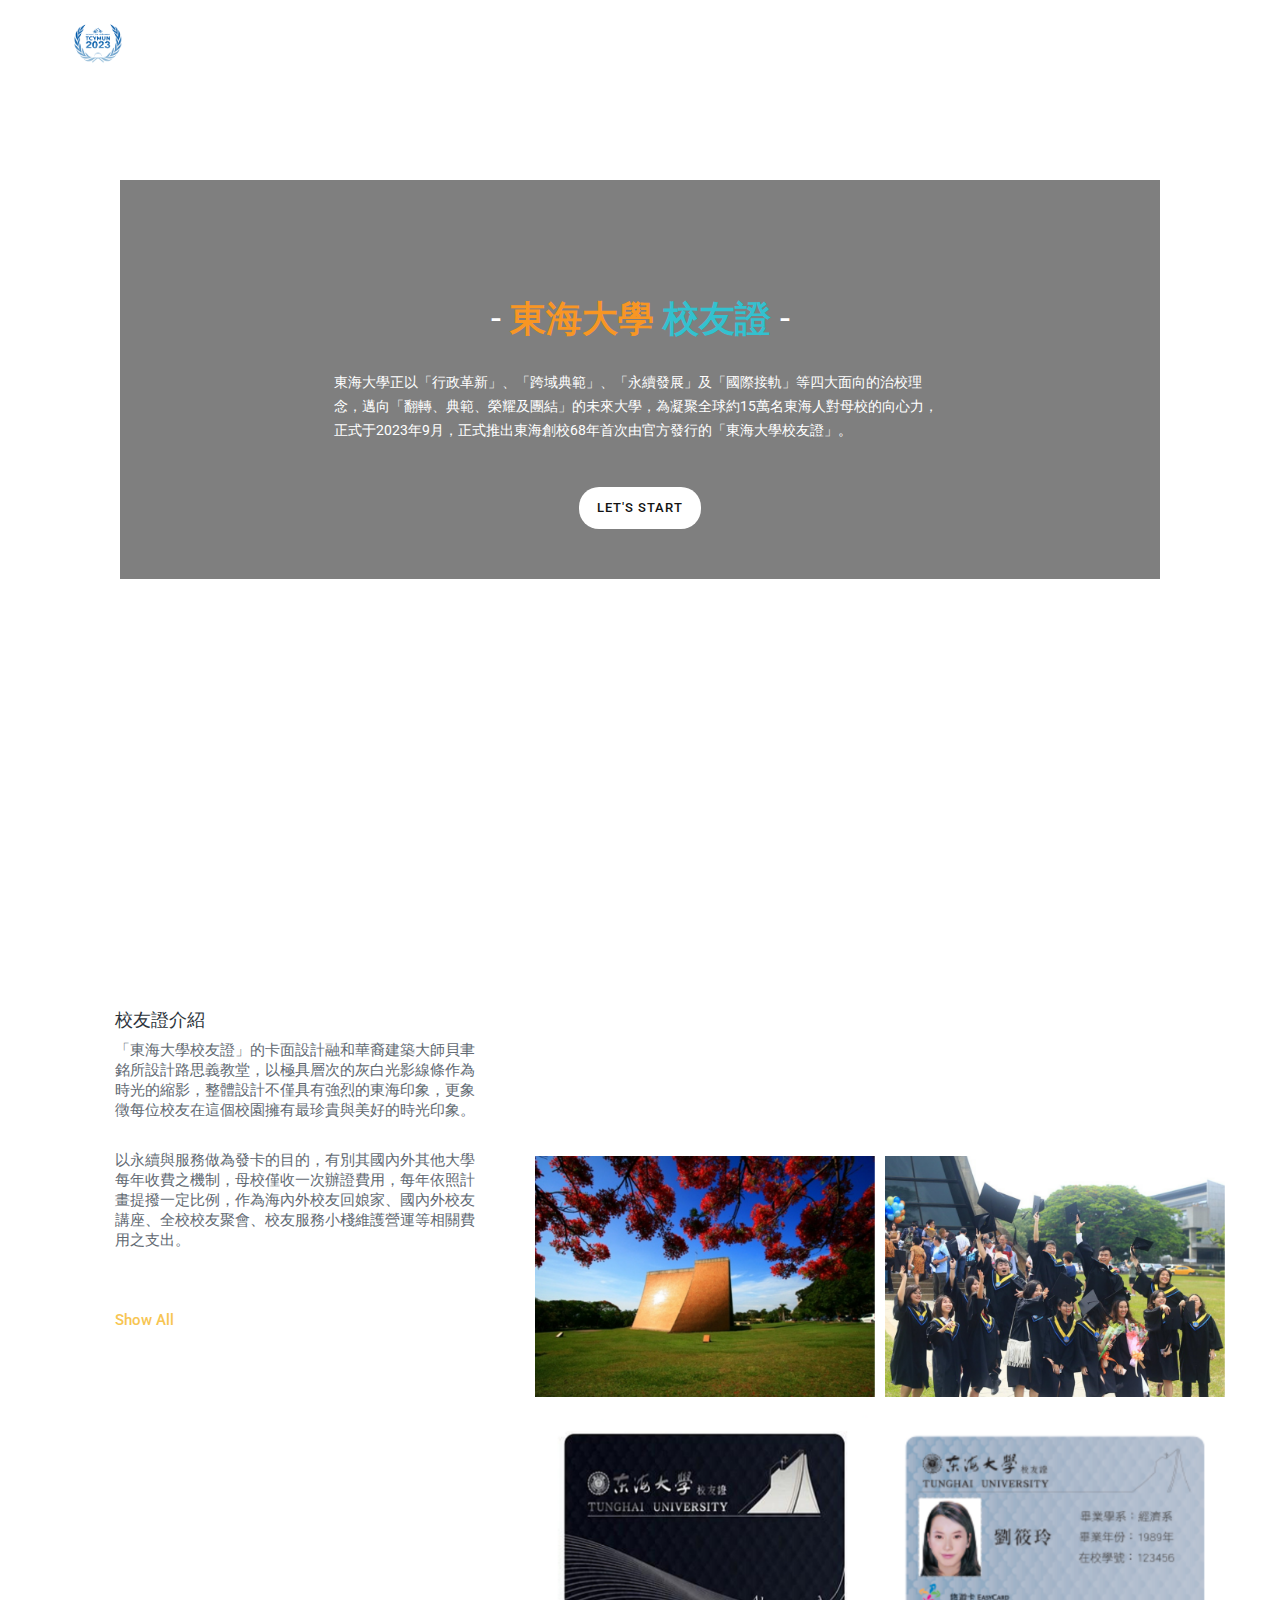
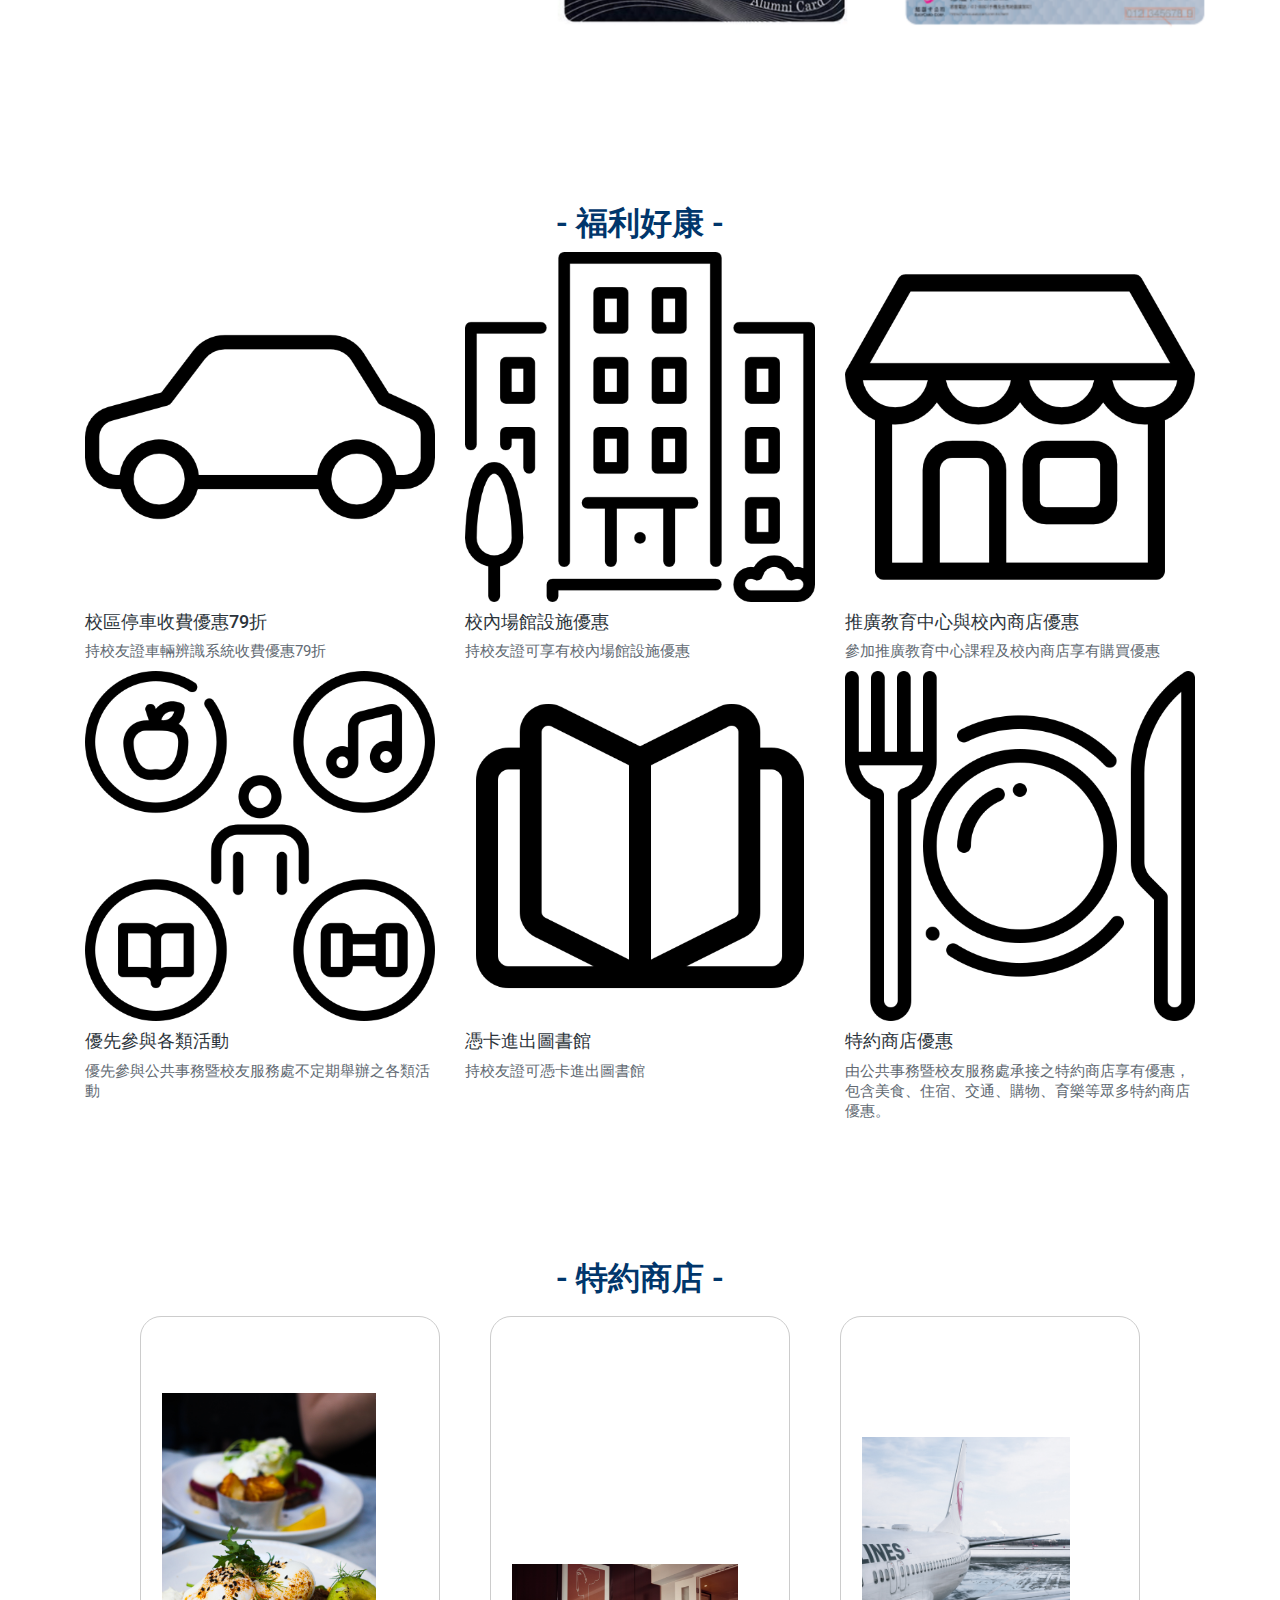
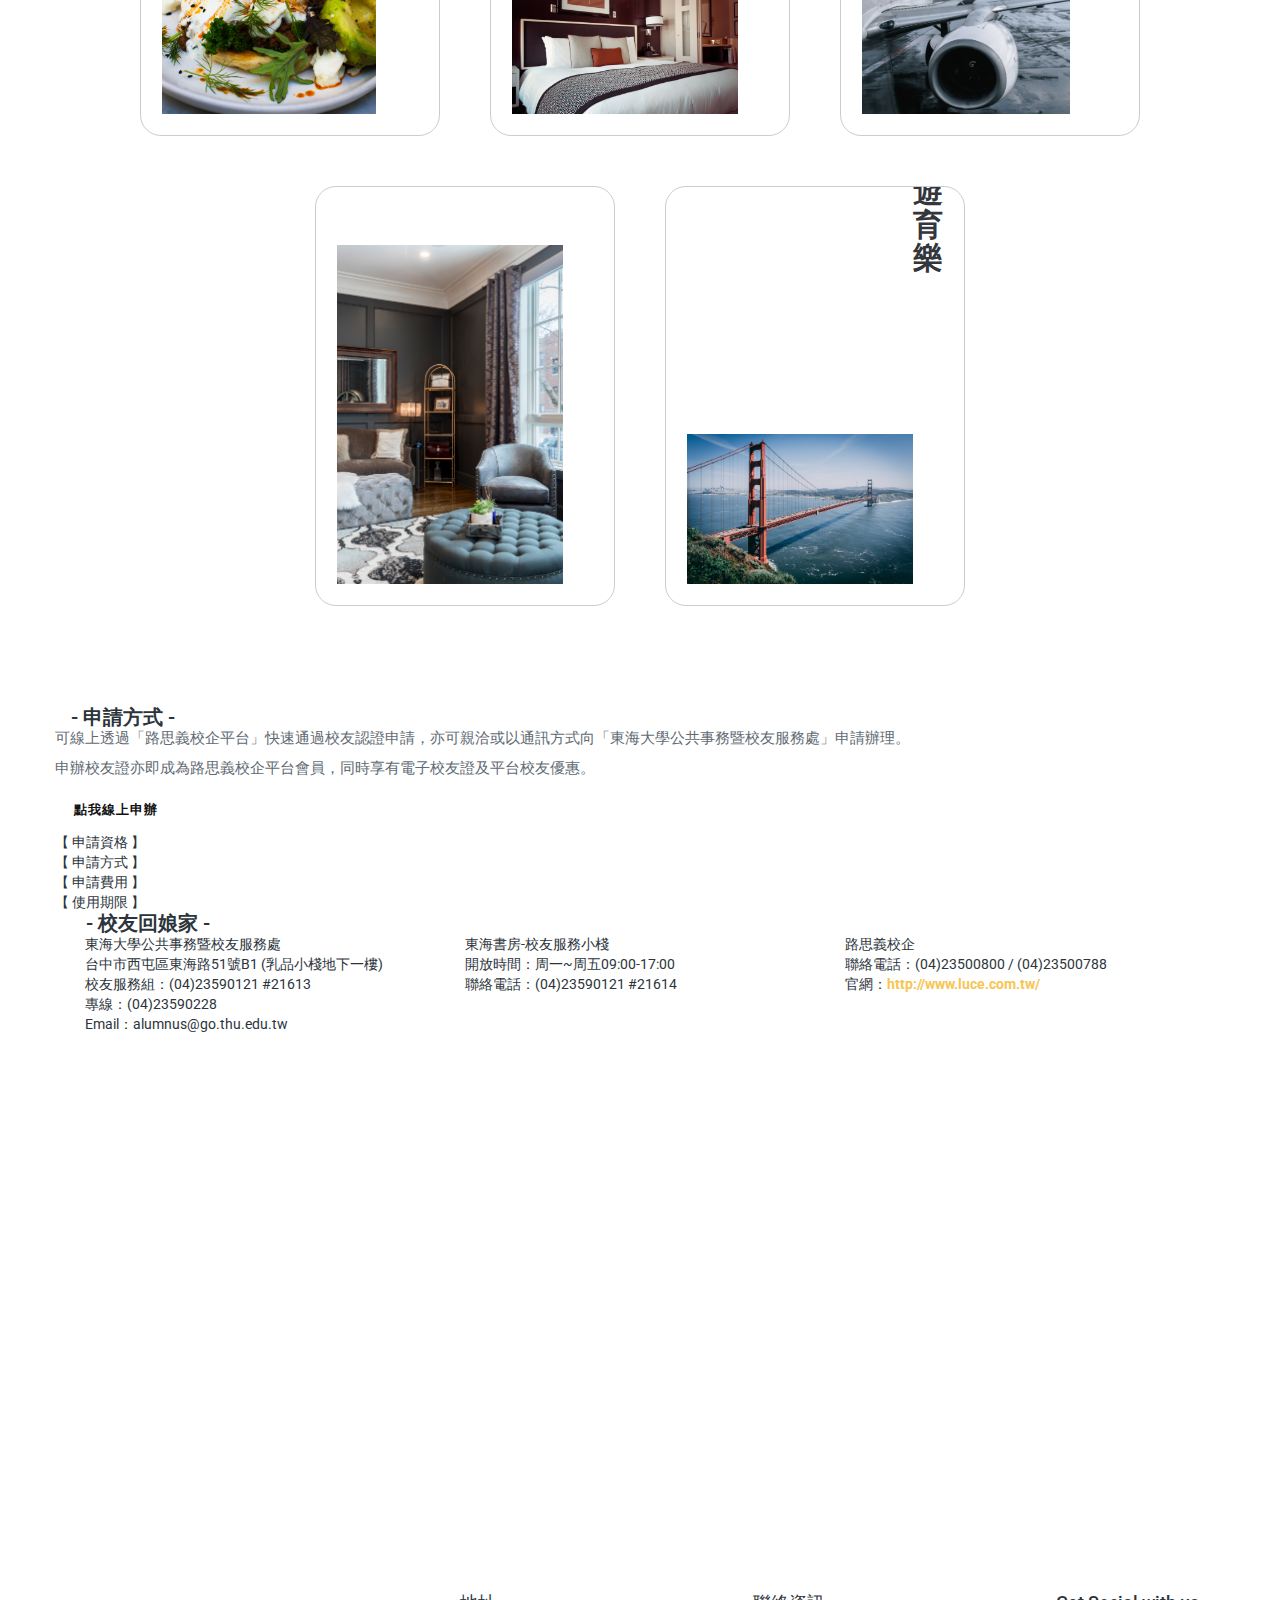
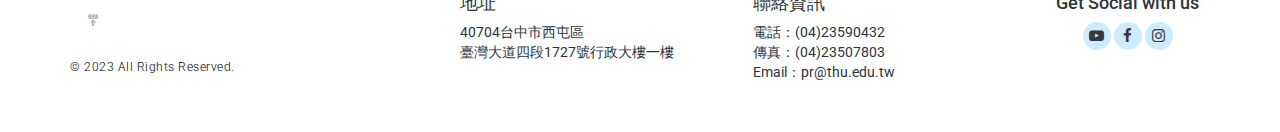
==== commit fe225584: "add home page" ====
--- a/contacts.html
+++ b/contacts.html
@@ -4,27 +4,25 @@
         <meta charset="utf-8">
         <meta http-equiv="X-UA-Compatible" content="IE=edge,chrome=1">
 
-        <title>模擬聯合國在台中</title>
+        <title>台中市青年模擬聯合國訓練營</title>
         <meta name="viewport" content="width=device-width, initial-scale=1">
         <meta name="author" content="東海大學公共事務暨校友服務處">
-        <meta name="keywords" content="東海大學,東海大學公共事務暨校友服務處,模擬聯合國在台中">
+        <meta name="keywords" content="東海大學,東海大學公共事務暨校友服務處,台中市青年模擬聯合國訓練營">
         <meta name="format-detection" content="telephone=no">
         <meta name="copyright" content="東海大學 公共事務暨校友服務處, All Rights Reserved">
         <meta name="robots" content="index, follow">
-        <meta name="description" content="東海大學將承辦第三屆「台中市青年模擬聯合國暨國際議事培訓營」，參考過去台中模擬聯合國的辦理精神與優良傳統，東海大學更重視這個對學子具有啟發性學習意義的模擬聯合國會議，落實決策模式和議事規則，討論更具實質意義的國際議題。">
+        <meta name="description" content="台中市政府自2020年起開始推動模擬聯合國活動，希冀建構一個學術性、實務性結合的平台，以模擬聯合國的議事規則為基礎，讓學生扮演不同國家代表，討論重大國際議題讓學生接觸、探索外交事務，培育國際知能和素養，建立國際視野和參與公共事務的能力。第三屆「台中市青年模擬聯合國暨國際議事培訓營」，沿襲模擬聯合國的辦理精神與優良傳統，重視這個對學子具有啟發性學習意義的模擬聯合國會議，落實決策模式和議事規則，討論更具實質意義的國際議題。">
 
         <!-- Open Graph Protocol-->
         <meta property="og:type" content="website">
-        <meta property="og:site_name" content="模擬聯合國在台中">
-        <meta property="og:title" content="模擬聯合國在台中">
-        <meta property="og:description" content="東海大學將承辦第三屆「台中市青年模擬聯合國暨國際議事培訓營」，參考過去台中模擬聯合國的辦理精神與優良傳統，東海大學更重視這個對學子具有啟發性學習意義的模擬聯合國會議，落實決策模式和議事規則，討論更具實質意義的國際議題。">
-        <!-- 
-        <meta property="og:image" content="">
-        <meta property="og:url" content="https://ac.thu.edu.tw/">
-
-        <link rel="icon" href="img/icon.ico" type="image/x-icon">
-        <link rel="canonical" href="https://ac.thu.edu.tw/">
-        -->
+        <meta property="og:site_name" content="台中市青年模擬聯合國訓練營">
+        <meta property="og:title" content="台中市青年模擬聯合國訓練營">
+        <meta property="og:image" content="https://www.tcymun2023.com/img/banner_3.JPG">
+        <meta property="og:description" content="台中市政府自2020年起開始推動模擬聯合國活動，希冀建構一個學術性、實務性結合的平台，以模擬聯合國的議事規則為基礎，讓學生扮演不同國家代表，討論重大國際議題讓學生接觸、探索外交事務，培育國際知能和素養，建立國際視野和參與公共事務的能力。第三屆「台中市青年模擬聯合國暨國際議事培訓營」，沿襲模擬聯合國的辦理精神與優良傳統，重視這個對學子具有啟發性學習意義的模擬聯合國會議，落實決策模式和議事規則，討論更具實質意義的國際議題。">
+        <meta property="og:url" content="https://www.tcymun2023.com/">
+
+        <link rel="icon" href="img/thu_favicon.ico" type="image/x-icon">
+        <link rel="canonical" href="https://www.tcymun2023.com/">
 
         <link href="https://fonts.googleapis.com/css?family=Open+Sans:300,400,600,700,800" rel="stylesheet">
         <link href="https://fonts.googleapis.com/css?family=Roboto:100,300,400,500,700,900" rel="stylesheet">
@@ -54,8 +52,7 @@
                         <span class="icon-bar"></span>
                     </button>
                     <a href="#" class="navbar-brand scroll-top">
-                        <!-- <img src="img/logo_large.png" alt="" height="80"> -->
-                        <img src="img/logo_1.png" alt="" height="35">
+                        <img src="img/logo_white-removebg-preview.png" alt="" height="55">
                     </a>
                 </div>
                 <!--/.navbar-header-->
@@ -64,7 +61,7 @@
                         <li><a href="index.html" class="nav_link">首頁</a></li>
                         <li><a href="committee.html" class="nav_linkl">委員會</a></li>
                         <li><a href="sign_up.html" class="nav_link">立刻報名</a></li>
-                        <li><a href="team.html" class="nav_link">關於團隊</a></li>
+                        <li><a href="team.html" class="nav_link">關於會議</a></li>
                         <li><a href="tidbits.html" class="nav_link">活動花絮</a></li>
                         <li><a href="contacts.html" class="nav_link">聯絡我們</a></li>
                     </ul>
--- a/css/templatemo-style.css
+++ b/css/templatemo-style.css
@@ -1,15 +1,12 @@
-/* 
-
-Tinker CSS Template
-
-https://templatemo.com/tm-506-tinker
-
-*/
-
-* {
-    margin: 0;
+* {    
+	margin: 0;
     padding: 0;
     font-family: 'Roboto', arial, sans-serif;
+}
+
+:root {
+  --color: #00366b;
+  --transition-time: 0.5s;
 }
 
 body {
@@ -115,7 +112,6 @@
 }
 
 .header.active .navbar-nav>li>a {
-	font-family: 'Open Sans', arial, sans-serif;
 	font-size: 13px;
 	font-weight: 300;
 	letter-spacing: 0.5px;
@@ -131,7 +127,6 @@
     box-shadow: 0 1px 5px rgba(0, 0, 0, 0.25);
 }
 .navbar-brand {
-	font-family: 'Open Sans', sans-serif;
 	font-size: 25px;
 	text-transform: uppercase;
 	color: #fff!important;
@@ -191,10 +186,15 @@
     border-radius: 4px;
 }
 
-.line-dec{
+.line_dec_wrap{
 	width: 100%;
+}
+
+.line_dec_wrap .line-dec{
 	height: 1px;
-	background-color: rgba(250, 250, 250, 0.5);
+    background-color: rgb(94 94 94 / 50%);
+	display: block;
+	margin: 0px 300px;
 }
 
 
@@ -268,7 +268,8 @@
 #home .container .text-content{
 	text-align: center;
 	background-color: #00000080;
-	padding: 100px 0px 50px 0px;
+	padding: 100px 10px 50px 10px;
+	margin: 0px 50px 0px 50px;
 }
 
 #home .container .text-content h1{
@@ -291,251 +292,127 @@
 	margin: 10px 0px;
 }
 
+#article_container, #article_container_guest {
+    width: 80%;
+    max-width: 1000px;
+    height: auto;
+    min-height: 608px;
+    margin: 0 auto;
+    margin-top: 30px;
+    background-color: #ffffff;
+    box-shadow: 0px 1px 3px 0px rgba(0, 0, 0, 0.15);
+    display: flex;
+}
+
+.article_container_img {
+    flex-grow: 1;
+    min-width: 50%;
+    background-color: #d4d9df;
+    background: url("../img/taichung_2.png");
+    background-repeat: no-repeat;
+    background-size: cover;
+    background-position: center;
+}
+
+.article_container_img_guest {
+    flex-grow: 1;
+    min-width: 50%;
+    background-color: #d4d9df;
+    background: url("../img/taichung_3.png");
+    background-repeat: no-repeat;
+    background-size: cover;
+    background-position: center;
+}
+
+.article_container_content {
+    flex-grow: 1;
+    padding: 55px;
+    display: flex;
+    flex-direction: column;
+    align-items: center;
+    justify-content: center;
+	margin-bottom: 30px;
+}
+
+h1 {
+    font-size: 3rem;
+    font-weight: 600;
+    color: #33363b;
+    text-align: center;
+}
+
+.the{
+    width: 100%;
+    display: flex;
+    align-items: center;
+    justify-content: center;
+    margin-bottom: 10px;
+}
+
+h3 {
+    font-size: 2rem;
+    font-weight: 600;
+    font-style: normal;
+    margin: 0 16px;
+}
+
+p {
+    font-size: 1.5rem;
+    color: #626a73;
+    text-align: center;
+    line-height: 20px;
+	text-align: left;
+}
+
+.divider {
+    width: 60px;
+    height: 4px;
+    background-color: #33363b;
+    margin: 40px 0;
+}
+
+.line{
+    width: 35px;
+    height: 1px;
+    background-color: #33363b;
+}
+
+@media (max-width: 768px) {
+    #article_container,  #article_container_guest{
+        flex-wrap: wrap;
+        width: 100%;
+        margin-top: 0;
+    }
+    .article_container_img {
+        width: 100%;
+        height: 608px;
+    }
+    .article_container_content{
+        width: 100%;
+    }
+  }
+
+  @media (min-width: 769px) and (max-width: 1024px) {
+    #article_container, #article_container_guest {
+        flex-wrap: wrap;
+    }
+    .article_container_img {
+        width: 100%;
+        height: 608px;
+    }
+    .article_container_content{
+        width: 100%;
+    }
+  }
+
 #about {
-	padding: 0px 0px 0px 0px;
-	/* 
-	background-image: url(../img/item_9.png);
-	background-repeat: no-repeat;
-	background-size: cover;
-	background-attachment: fixed;
-	*/
-	
 	background-color: white;
-}
-
-#about .sub_title {
-	text-align: center;
-	padding-bottom: 50px;
-	color: #00366b;
-	font-size: 32px;
-}
-
-#about .service-item {
-	text-align: center;
-	margin-bottom: 80px;
-}
-
-#about .service-item .icon {
-	width: 100px;
-	height: 100px;
-	display: inline-block;
-	text-align: center;
-	line-height: 90px;
-	border: 5px solid #fff;
-	border-radius: 50%;
-	background-color: #f7c552;
-}
-
-#about .service-item .icon img{
-	width: 60px;
-	height: 60px;
-}
-
-#about .service-item h4 {
-	margin-bottom: 15px;
-	margin-top: 25px;
-	font-size: 17px;
-	font-weight: 500;
-	color: #fff;
-	letter-spacing: 1px;
-}
-
-#about .service-item .line-dec {
-	width: 100%;
-	height: 1px;
-	background-color: rgba(250, 250, 250, 0.5);
-}
-
-#about .service-item p {
-	color: #fff;
-	margin-top: 10px;
-}
-
-#about .service-item .primary-blue-button {
-	margin-top: 35px;
+	margin: 50px 0px;
 }
 
 #about .container .row {
 	margin: 50px 0px;
 }
-
-#about .container .row .projects {
-	counter-reset: project;
-}
-  
-#about .container .row .project {
-	--_border-radius: 0.35rem;
-	display: grid;
-	grid-template-columns: 1fr;
-	grid-template-areas: 
-	  "image" 
-	  "content";
-	gap: 2rem;
-	padding-block: 2rem 3.5rem;
-	counter-increment: project;
-	position: relative;
-}
-
-#about .container .row .poster_text{
-	margin: 230px 0px;
-	line-height: 540px;
-}
-
-#about .container .row .container {
-	width: min(100% - 2rem, 60rem);
-	margin-inline: auto;
-}
-  
-#about .container .row .grid-flow {
-	display: grid;
-	align-content: start;
-	gap: 1rem;
-}
-  
-#about .container .row .flex-group {
-	display: flex;
-	align-items: center;
-	flex-wrap: wrap;
-	gap: 0.5rem;
-}
-  
-#about .container .row .box {
-	width: 100px;
-	aspect-ratio: 1 / 1;
-	border: 1px solid #f2f2f2;
-	border-radius: 0.2em;
-}
-  
-#about .container .row .section-title {
-	font-size: var(--fs-800);
-	text-align: center;
-	text-transform: uppercase;
-	letter-spacing: 0.05em;
-}
-
-  
-#about .container .row .project:where(:not(:last-child))::after {
-	--_divider-offset: 30%;
-	content: "";
-	position: absolute;
-	inset: auto var(--_divider-offset) 0 var(--_divider-offset);
-	border: 1px solid var(--clr-neutral-600);
-}
-  
-  @media (width > 50em) {
-	#about .container .row .project {
-	  grid-template-columns: 1fr 1fr;
-	}
-	
-	#about .container .row .project:nth-child(odd) {
-	  grid-template-areas: 
-		"image content";
-	}
-	
-	#about .container .row .project:nth-child(even) {
-	  grid-template-areas: 
-		"content image";
-	}
-  }
-
-  #about .container .row .project__img-container {
-	grid-area: image;
-	border-radius: var(--_border-radius);
-	position: relative;
-	isolation: isolate;
-	width: 100%;
-	aspect-ratio: 16 / 10;
-  }
-  
-  @media (width < 50em) {
-	#about .container .row .project__img-container {
-	  overflow: hidden;
-	}
-  }
-  
-#about .container .row .project__img-container::before {
-	content: "";
-	position: absolute;
-	inset: 0;
-	border: 0.5rem solid var(--clr-primary-300);
-	border-radius: var(--_border-radius);
-	transform: translate(-1rem, 1rem);
-	z-index: -1;
-}
-  
-#about .container .row .project__img {
-	width: 100%;
-	height: 100%;
-	object-fit: cover;
-	border-radius: var(--_border-radius);
-	filter: grayscale(80%);
-	transition: filter var(--transition);
-	box-shadow: 0 0 15px 5px rgba(0, 0, 0, 0.15);
-}
-
-#about .container .row .project:is(:hover, :focus-within) .project__img {
-	filter: grayscale(0%);
-}
-  
-#about .container .row .project__content {
-	grid-area: content;
-}
-  
-#about .container .row .project__title {
-	font-size: var(--fs-700);
-}
-
-#about .container .row .project__title::before {
-	content: "Project " counters(project, ".", decimal-leading-zero) " ";
-	display: block;
-	text-transform: uppercase;
-	font-size: var(--fs-600);
-	font-family: var(--ff-primary);
-	color: var(--clr-neutral-400);
-	margin-bottom: 0.25em;
-}
-  
-#about .container .row .project__tag {
-	padding: 0.25em 0.5em;
-	background-color: var(--clr-neutral-600);
-	color: var(--clr-neutral-300);
-	border-radius: 0.25em;
-	
-	font-size: var(--fs-300);
-	text-transform: uppercase;
-	letter-spacing: 0.1em;
-	line-height: 1;
-}
-  
-#about .container .row .project__cta {
-	position: relative;
-	width: fit-content;
-	display: inline-flex;
-	gap: 0.35em;
-	
-	color: var(--clr-primary-200);
-	font-family: var(--ff-secondary);
-	font-weight: var(--fw-bold);
-	text-transform: capitalize;
-	text-decoration: none;
-}
-  
-#about .container .row .project__cta::after {
-	content: "➜";
-	color: inherit;
-	opacity: 0;
-	transition: var(--transition);
-	transition-property: opacity, transform;
-}
-  
-#about .container .row .project__cta:is(:hover, :focus)::after {
-	transform: translateX(5px);
-	opacity: 1;
-}
-
-
-  
-
 
 .filter-categories {
   margin-top: 60px;
@@ -640,6 +517,10 @@
 #portfolio .content-wrapper .inner-container .banner__text {
 	padding: 10px;
 }
+
+#portfolio .content-wrapper .inner-container .banner__text p {
+	text-align: left;
+}
   
 #portfolio .content-wrapper .inner-container .banner__link-wrapper {
 	margin-top: 1rem;
@@ -724,26 +605,17 @@
 	}
 }
 
-#portfolio .sub_title {
+#portfolio .sub_title, #about .sub_title, #testimonial .sub_title, #line_contact .sub_title{
 	color: #00366b;
 	font-size: 32px;
 	text-align: center;
-	padding-bottom: 30px;
+	padding-bottom: 10px;
 }
 
 #portfolio .page-section {
 	padding: 0px;
 }
 
-#portfolio .section-heading {
-	padding-top: 100px;
-	padding-bottom: 100px;
-	background-color: #0a3f44;
-	height: 740px;
-	margin-left: -100vh;
-	padding-left: 100vh;
-}
-
 .projects-holder .mix {
 	display: none;
 }
@@ -756,94 +628,166 @@
 	margin: 6px -10px;
 }
 
-#portfolio .section-heading h4 {
-	margin-top: 0px;
-	font-size: 20px;
-	text-transform: uppercase;
-	font-weight: 700;
-	color: #fff;
-	letter-spacing: 1px;
-}
-
-#portfolio .section-heading .line-dec {
-	width: 270px;
-	height: 1px;
-	background-color: rgba(250, 250, 250, 0.5);
-	margin: 20px 0px 15px 0px;
-}
-
-#portfolio .section-heading p {
-	color: #fff;
-	padding-right: 70px;
+#testimonial {
+	margin: 80px 0px 50px 0px;
+}
+
+#testimonial a {
+	color: inherit;
+}
+  
+#testimonial  .cards-wrapper {
+	display: grid;
+	justify-content: center;
+	align-items: center;
+	grid-template-columns: 1fr 1fr 1fr;
+	grid-gap: 4rem;
+	padding: 4rem;
+	margin: 0 auto;
+	width: max-content;
+}
+  
+#testimonial .card {
+	--bg-filter-opacity: 0.5;
+	background-image: linear-gradient(rgba(0,0,0,var(--bg-filter-opacity)),rgba(0,0,0,var(--bg-filter-opacity))), var(--bg-img);
+	height: 20em;
+	width: 15em;
+	font-size: 1.5em;
+	color: white;
+	border-radius: 1em;
+	padding: 1em;
+	/*margin: 2em;*/
+	display: flex;
+	align-items: flex-end;
+	background-size: cover;
+	background-position: center;
+	transition: all, var(--transition-time);
+	position: relative;
+	overflow: hidden;
+	border: 1px solid #ccc;
+	text-decoration: none;
+}
+  
+#testimonial .card:hover {
+	transform: rotate(0);
+}
+  
+#testimonial .card h2 {
+	margin: 0;
+	font-size: 1.25em;
+	line-height: 2.5em;
 	text-align: left;
 }
+  
+#testimonial .card .tags {
+	display: flex;
+}
+  
+#testimonial .card .tags .tag {
+	font-size: 12px;
+	background: rgba(255,255,255,0.5);
+	border-radius: 0.3rem;
+	padding: 0 0.5em;
+	margin-right: 0.5em;
+	line-height: 1.5em;
+	transition: all, var(--transition-time);
+}
+  
+#testimonial .card:hover .tags .tag {
+	background: var(--color);
+	color: white;
+}
+  
+#testimonial .card:before, .card:after {
+	content: '';
+	transform: scale(0);
+	transform-origin: top left;
+	border-radius: 50%;
+	position: absolute;
+	left: -50%;
+	top: -50%;
+	z-index: -5;
+	transition: all, var(--transition-time);
+	transition-timing-function: ease-in-out;
+}
+  
+#testimonial .card:before {
+	background: rgba(255, 255, 255, 0.3);
+	width: 250%;
+	height: 250%;
+}
+  
+#testimonial .card:after {
+	background: rgba(255, 255, 255, 0.4);
+	width: 200%;
+	height: 200%;
+}
+  
+#testimonial .card:hover {
+	color: var(--color);
+}
+  
+#testimonial .card:hover:before, .card:hover:after {
+	transform: scale(1);
+}
+  
+#testimonial .info {
+	font-size: 1.2em;
+	display: flex;
+	padding: 1em 3em;
+	height: 3em;
+}
+  
+#testimonial .info img {
+	height: 3em;
+	margin-right: 0.5em;
+}
+  
+#testimonial .info h1 {
+	font-size: 1em;
+	font-weight: normal;
+}
+  
+  /* MEDIA QUERIES */
+  @media screen and (max-width: 1285px) {
+	#testimonial .cards-wrapper {
+	  grid-template-columns: 1fr 1fr;
+	}
+  }
+  
+  @media screen and (max-width: 900px) {
+	#testimonial .cards-wrapper {
+	  grid-template-columns: 1fr;
+	}
+	#testimonial .info {
+	  justify-content: center;
+	}
+  }
+  
+  @media screen and (max-width: 500px) {
+	#testimonial .cards-wrapper {
+	  padding: 4rem 2rem;
+	}
+	#testimonial .card {
+	  max-width: calc(100vw - 4rem);
+	}
+  }
+  
+  @media screen and (max-width: 450px) {
+	#testimonial .info {
+	  display: block;
+	  text-align: center;
+	}
+	#testimonial .info h1 {
+	  margin: 0;
+	}
+  }
 
 #testimonial {
-	background-image: url(../img/bg_4.png);
-	background-size: cover;
-	text-align: center;
-	padding: 50px 0px;
-}
-
-#testimonial .sub_title {
-	color: black;
-	font-size: 26px;
-	text-align: center;
-	padding-bottom: 30px;
-}
-
-#testimonial .testimonials-item h4 {
-	color: black;
-	background-color: rgb(153, 192, 255);
-	font-size: 20px;
-	font-weight: 500;
-	letter-spacing: 0.5px;
-	margin: 0px 100px 5px 100px;
-	padding: 5px;
-}
-
-#testimonial .testimonials-item span {
-	font-size: 13px;
-	color: #fff;
-	letter-spacing: 0.5px;
-}
-
-#testimonial .testimonials-item {
-	font-size: 16px;
-	color: black;
-	font-weight: 500;
-	font-style: italic;
-	background-color: #fff;
-	padding: 50px 0px;
-	border-radius: 5px;	
-}
-
-.owl-pagination {
-  margin-top: 20px;
-  opacity: 1;
-  display: inline-block;
-}
-
-.owl-page span {
-  display: block;
-  width: 8px;
-  height: 8px;
-  margin: 0px 5px;
-  filter: alpha(opacity=50);
-  opacity: 0.5;
-  -webkit-border-radius: 20px;
-  -moz-border-radius: 20px;
-  border-radius: 20px;
-  background: #fff;
-}
-
-#testimonial {
-    font-family: Inter, sans-serif;
     display: flex;
     align-items: center;
     justify-content: center;
     min-height: 90vh;
-    background: #f5f5f5;
 	border: none;
 }
 
@@ -861,337 +805,68 @@
 
 #testimonial .card {
     position: relative;
-    width: 350px;
-    height: 480px;
-}
-
-#testimonial .poster {
-    position: relative;
-    top: 0;
-    left: 0;
-    width: 100%;
-    height: 100%;
-}
-
-#testimonial .poster::befoafterre {
-    content: '';
-    position: absolute;
-    bottom: -45%;
-    left: 0;
-    width: 100%;
-    height: 100%;
-    z-index: 1;
-    transition: .3s;
-}
-
-/* 
-#testimonial .card:hover .poster::before
-*/
+    width: 300px;
+    height: 420px;
+}
+
 #testimonial .card .poster::before {
     bottom: 0;
 }
 
-#testimonial .poster img {
-    position: absolute;
-    top: 0;
-    left: 0;
-    width: 100%;
-    height: 100%;
-    object-fit: cover;
-    transition: .3s;
-}
-
-/* 
-#testimonial .card:hover .poster img 
-*/
-#testimonial .card .poster img {
-	transform: scale(1.1);
-}
-
-#testimonial .details {
-    position: absolute;
-    bottom: -100%;
-    left: 0;
-    width: 100%;
-    height: 100%;
-	padding: 1.5em 1.5em 2em;
-    background: #000a;
-	/*
-    backdrop-filter: blur(16px) saturate(120%);
-	*/
-    transition: .3s;
-    color: #fff;
-    z-index: 2;
-}
-
-/* 
-#testimonial .card:hover .details
-*/
-#testimonial .card .details {
-	display: grid;
-    bottom: 0;
+#line_contact {
+    display: flex;
+    align-items: center;
+    justify-content: center;
+	border: none;
+    margin: 100px;
+}
+
+#line_contact .container .row {
 	text-align: center;
-	align-items: center;
-	justify-content: center;
-}
-
-#testimonial .details h1,
-.details h2 {
-    font-weight: 700;
-}
-
-#testimonial .details h1 {
-    font-size: 24px;
-    margin-bottom: 10px;
-}
-
-#testimonial .details .tags {
-    display: flex;
-    gap: .375em;
-    margin-bottom: .875em;
-    font-size: .85em;
-}
-
-#testimonial .details .tags span {
-    padding: .35rem .65rem;
-    color: #fff;
-	border: 1.5px solid rgba(255 255 255 / 0.4);
-    border-radius: 4px;
-    border-radius: 50px;
-}
-
-#testimonial .details .line-dec {
-	width: 100%;
-	height: 1px;
-	background-color: rgba(250, 250, 250, 0.5);
-}
-
-#testimonial .details .desc {
-	display: grid;
-	align-items: center;
-	justify-content: center;
-	font-size: 20px;
-    color: #fff;
-    opacity: .8;
-    line-height: 1.5;
-    margin-bottom: 1em;
-	font-style: italic;
-	margin-top: 5px;
-}
-
-#testimonial .details .bran_list ul {
-    position: relative;
-    display: flex;
-    flex-wrap: wrap;
-    gap: 0.625rem;
-    width: 100%;
-	justify-content: center;
-}
-
-#testimonial .details .bran_list ul li {
-    list-style: none;
-    width: 55px;
-    height: 55px;
-    border-radius: 50%;
-    overflow: hidden;
-    border: 1.5px solid #fff;
-}
-
-#testimonial .details .bran_list ul li img {
-    width: 100%;
-    height: 100%;
-}
-
-
-#blog {
-	background-color: #0a3f44;
-	background-repeat: no-repeat;
-	background-size: cover;
-	background-attachment: fixed;
-}
-
-#blog .container {
-	padding: 0px 0px;
-}
-
-#blog .sub_title {
-	color: white;
-	font-size: 26px;
+}
+
+#line_contact .container .row p {
 	text-align: center;
-	padding-bottom: 20px;
-}
-
-#blog .blog_desc  {
-	padding: 0px 50px;
-}
-
-
-#blog .blog_desc p {
-	color: white;
-	font-size: 16px;
-	text-align: center;
-}
-
-#blog .blog_desc .primary-white-button {
-	text-align: center;
-	margin: 30px 0px 20px 0px;
-}
-
-#blog .blog_desc .primary-white-button a:hover {
-	background: #f7c552;
-	color: white;
-}
-
-#blog .main_part {
-	display: block; /* IE */
-	width: 80%; max-width: 50em;
-	margin: 3em auto;
-	line-height: 1.6;
-	padding: 0px 0px;
-}
-
-#blog p { 
-	margin: 0;
-	color: black;
-}
-
-#blog p + p { 
-	margin-top: 1.5em;
-}
-
-#blog a { 
-	color: #0a3f44;
-}
-
-#blog details > div {
-	position: relative;
-	z-index: 20;
-	padding: 1.25em 1.5em;
-	margin-bottom: .6em;
-	border-radius: .3em;
-	box-shadow: 0 15px 35px rgba(50, 50, 93, .1), 0 5px 15px rgba(0, 0, 0, .07);
-	background-color: white;
-}
-
-#blog summary {
-	position: relative;
-	z-index: 10;
-	display: block;
-	background: white;
-	padding-left: 3em;
-	margin-bottom: .5em;
-	font-size: 1.2em;
-	line-height: 3;
-	box-sizing: border-box; 
-	list-style: circle;
-	cursor: pointer;
-	border-radius: .3em;
-	box-shadow: 0 15px 35px rgba(50, 50, 93, .1), 0 5px 15px rgba(0, 0, 0, .07);
-}
-
-#blog summary ul li {
-	list-style: circle;
-}
-
-#blog summary:hover,
-#blog summary:focus {
-	background: #f7c552;
-	color: white;
-	text-shadow: 0 -1px 0 rgba(black, .5);
-	outline: 0;
-}
-
-#blog summary::-webkit-details-marker {
-	display: none
-}
-
-#blog summary::before {
-	content: '+';
-	position: absolute;
-	top: 50%; 
-	left: 1em;
-	transform: translateY(-50%);
-	width: 1em; 
-	height: 1em;
-	margin-right: 1em;
-	background: #0a3f44;
-	color: white;
-	font-family: Arial, sans-serif;
-	font-size: 20px;
-	line-height: 1;
-	text-align: center;
-	border-radius: 50%;	
-}
-
-#blog details[open] summary::before {
-	content: '-';
-	line-height: .9;
-}
-
-#blog details[open] summary:hover::before,
-#blog details[open] summary:focus::before {
-	background: white;
-	color: #0a3f44;
-}
-
-#contact-us {
-  	background-image: url(../img/school_bg_black.png);
-	background-repeat: no-repeat;
-	background-size: cover;
-	background-attachment: fixed;
-	text-align: center;
-	padding: 80px 0px;
-}
-
-#contact-us .section-heading h3 {
-	margin: 20px;
-	font-size: 26px;
-	text-transform: uppercase;
-	font-weight: 700;
-	color: #fff;
-	letter-spacing: 1px;
-	text-align: center;
-}
-
-#contact-us .section-heading .line-dec {
-	width: 270px;
-	height: 1px;
-	background-color: rgba(250, 250, 250, 0.5);
-	margin: 20px auto 15px auto;
-}
-
-#contact-us .section-heading p {
-	color: #fff;
-	padding: 0px 33%;
-}
-
-#contact-us .contact_wrapper {
-	color: white;
-	background-color: rgba(255, 255, 255, 0.234);
-	margin: 50px 0px;
-}
-
-#contact-us .contact_wrapper .card{
-	margin: 20px 0px;
-}
-
-#contact-us .contact_wrapper ul li {
-	color: white;
-	font-size: 16px;
-	line-height: 30px;
+}
+
+#line_contact .container .row img {
+	width: 300px;
+}
+
+#line_contact .container .row .line_detail {
+	margin-top: 30px;
 }
 
 footer {
 	margin-top: -6px;
-	background-color: #657c7c;
-	padding: 50px 0px;
+	padding: 50px 50px;
+	background: white;
+}
+
+.sqs-row {
+    width: auto !important;
+}
+
+footer .sqs-col-4 {
+    width: 33.3333%;
+}
+
+footer [class*=sqs-col] {
+    float: left;
+}
+
+footer .logo_footer {
+	text-align: center;
+	margin-bottom: 20px;
+}
+
+footer .logo_footer img {
+	width: 100px;
 }
 
 footer .logo-ft {
 	display: inline-block;
 	margin: 10px 0px;
-	text-decoration: none;
-	color: #fff!important;
 	font-size: 21px;
 	font-weight: 900;
 	text-transform: uppercase;
@@ -1202,85 +877,55 @@
 footer .logo p {
 	font-weight: 300;
 	font-size: 12px;
-	color: #fff;
+	color: rgb(0, 0, 0);
 	margin-bottom: -10px;
 	letter-spacing: 0.5px;
 }
 
-footer .logo span {
-	font-weight: 600;
-	color: #f7c552;
-}
-
-footer .logo a {
-	color: #FFF;
-}
-
-footer .logo a:hover {
-	color: #9F0;
-}
-
-footer .location h4 {
+
+footer .container .footer_wrap {
+	margin-top: 80px;
+	padding: 0px 80px;
+}
+
+footer .conference_info {
+	padding: 0px 50px
+}
+
+
+footer .conference_info .info_website a {
+	color: #00366b;
+	text-decoration: underline;
+	font-size: 16px;
+}
+
+footer .conference_info .info_website a:hover {
+	color: #2678ca;
+}
+
+
+footer .conference_info h3 {
 	margin-top: 0px;
-	font-size: 13px;
-	font-weight: 500;
-	color: #fff;
-	text-transform: uppercase;
-	letter-spacing: 0.5px;
-	margin-bottom: 30px;
-}
-
-footer .location ul li {
-	font-size: 13px;
-	color: #fff;
-	display: inline-block;
-	line-height: 24px;
-	letter-spacing: 0.5px;
-	padding-top: 5px;
-	padding-bottom: 5px;
-}
-
-footer .location ul li:first-child {
-	margin-right: 15px;
-	padding-right: 15px;
-	border-right: 1px solid rgba(250, 250, 250, 0.1);
-}
-
-footer .contact-info h4 {
-	margin-top: 0px;
-	font-size: 13px;
-	font-weight: 500;
-	color: #fff;
-	text-transform: uppercase;
-	letter-spacing: 0.5px;
-	margin-bottom: 30px;
-}
-
-footer .contact-info ul li {
-	font-size: 13px;
-	color: #fff;
+    font-weight: 400;
+    font-style: normal;
+    font-size: 17px;
+    letter-spacing: .16em;
+    line-height: 1.2em;
+    text-transform: uppercase;
+	color: #000;
+	margin: 0px 0px 30px 0px;
+}
+
+footer .conference_info ul li {
+	font-size: 16px;
+	color: rgb(83, 83, 83);
 	display: inline-block;
 	line-height: 24px;
 	letter-spacing: 0.5px;
 	padding-top: 5px;
 	padding-bottom: 5px;
 	font-weight: 300;
-	margin-bottom: -15px;
-}
-
-footer .contact-info ul li em {
-	font-style: normal;
-	font-weight: 500;
-}
-
-footer .connect-us h4 {
-	margin-top: 0px;
-	font-size: 13px;
-	font-weight: 500;
-	color: #fff;
-	text-transform: uppercase;
-	letter-spacing: 0.5px;
-	margin-bottom: 35px;
+	margin: -10px 0px 0px 0px;
 }
 
 footer .connect-us ul li {
@@ -1288,15 +933,15 @@
 	justify-content: center;
 }
 
-footer .connect-us ul li a {
+footer .connect-us ul a {
 	display: inline-block;
 	width: 28px;
 	height: 28px;
 	line-height: 28px;
 	text-align: center;
-	background-color: #fff;
+	background-color: rgba(175, 224, 255, 0.606);
 	border-radius: 50%;
-	color: #373a3c;
+	color: #37373c;
 	font-size: 15px;
 	transition: all 0.3s;
 }
@@ -1309,7 +954,6 @@
 	background-color: #f7c552;
 }
 
-
 /* RESPONSIVE */
 
 @media (max-width: 991px){
@@ -1320,31 +964,6 @@
 
 	.navbar-nav>li {
 		margin-left: 18px;
-	}
-
-	#about .service-item {
-		margin-bottom: 100px;
-	} 
-
-	#portfolio .section-heading {
-		text-align: center;
-		padding: 180px 0px 0px 0px;
-		background-color: #0a3f44;
-		/*  height: 560px;  */
-		margin-left: -15px;
-		padding-left: 0vh;
-		margin-right: -15px;
-		padding-right: 0vh;
-		margin-top: 15px;
-		overflow: hidden;
-	}
-
-	#portfolio .section-heading .line-dec {
-		margin: 20px auto 15px auto;
-	}
-
-	#portfolio .section-heading p {
-		padding: 0px 20px;
 	}
 
 	.projects-holder {
@@ -1356,48 +975,12 @@
 		margin: 15px 0px;
 	}
 
-	#blog .section-heading {
-		text-align: center;
-		padding-top: 100px;
-		padding-bottom: 100px;
-		background-color: rgba(0, 0, 0, 0.5);
-		margin-left: -15px;
-		padding-left: 0vh;
-		margin-right: -15px;
-		padding-right: 0vh;
-		overflow: hidden!important;
-	}
-
-	#blog .section-heading .line-dec {
-		margin: 20px auto 15px auto;
-	}
-
-	#blog .section-heading p {
-		padding: 0px 30px;
-	}
-
 	.tabs {
 		padding: 0px 45px;
 	}
 
 	#first-tab-group {
 		margin-bottom: 30px;
-	}
-
-	#contact-us .section-heading p {
-		padding: 0px 10%;
-	}
-
-	#contact-us .contact_wrapper ul li {
-		font-size: 14px;
-	}
-
-	#contact-us .contact_wrapper .card_mid {
-		padding: 50px 0px;
-	}
-
-	#contact-us .contact_wrapper .card_last {
-		padding: 20px 0px;
 	}
 
 	footer {
@@ -1457,26 +1040,13 @@
 
 
 	.navbar-inverse .navbar-nav>li>a {
-		font-family: 'Roboto', sans-serif!important;
 		line-height: 55px;
 		color: #343434!important;
 	}
 
-	#portfolio .section-heading {
-		padding-top: 150px;
-		padding-bottom: 0px;
-		margin-top: 0px;
-	}
-
 }
 
 @media (max-width: 385px){
-
-	#portfolio .section-heading {
-		padding-top: 120px;
-		padding-bottom: 0px;
-		margin-top: 0px;
-	}
 
 	footer .location ul li {
 		display: block;
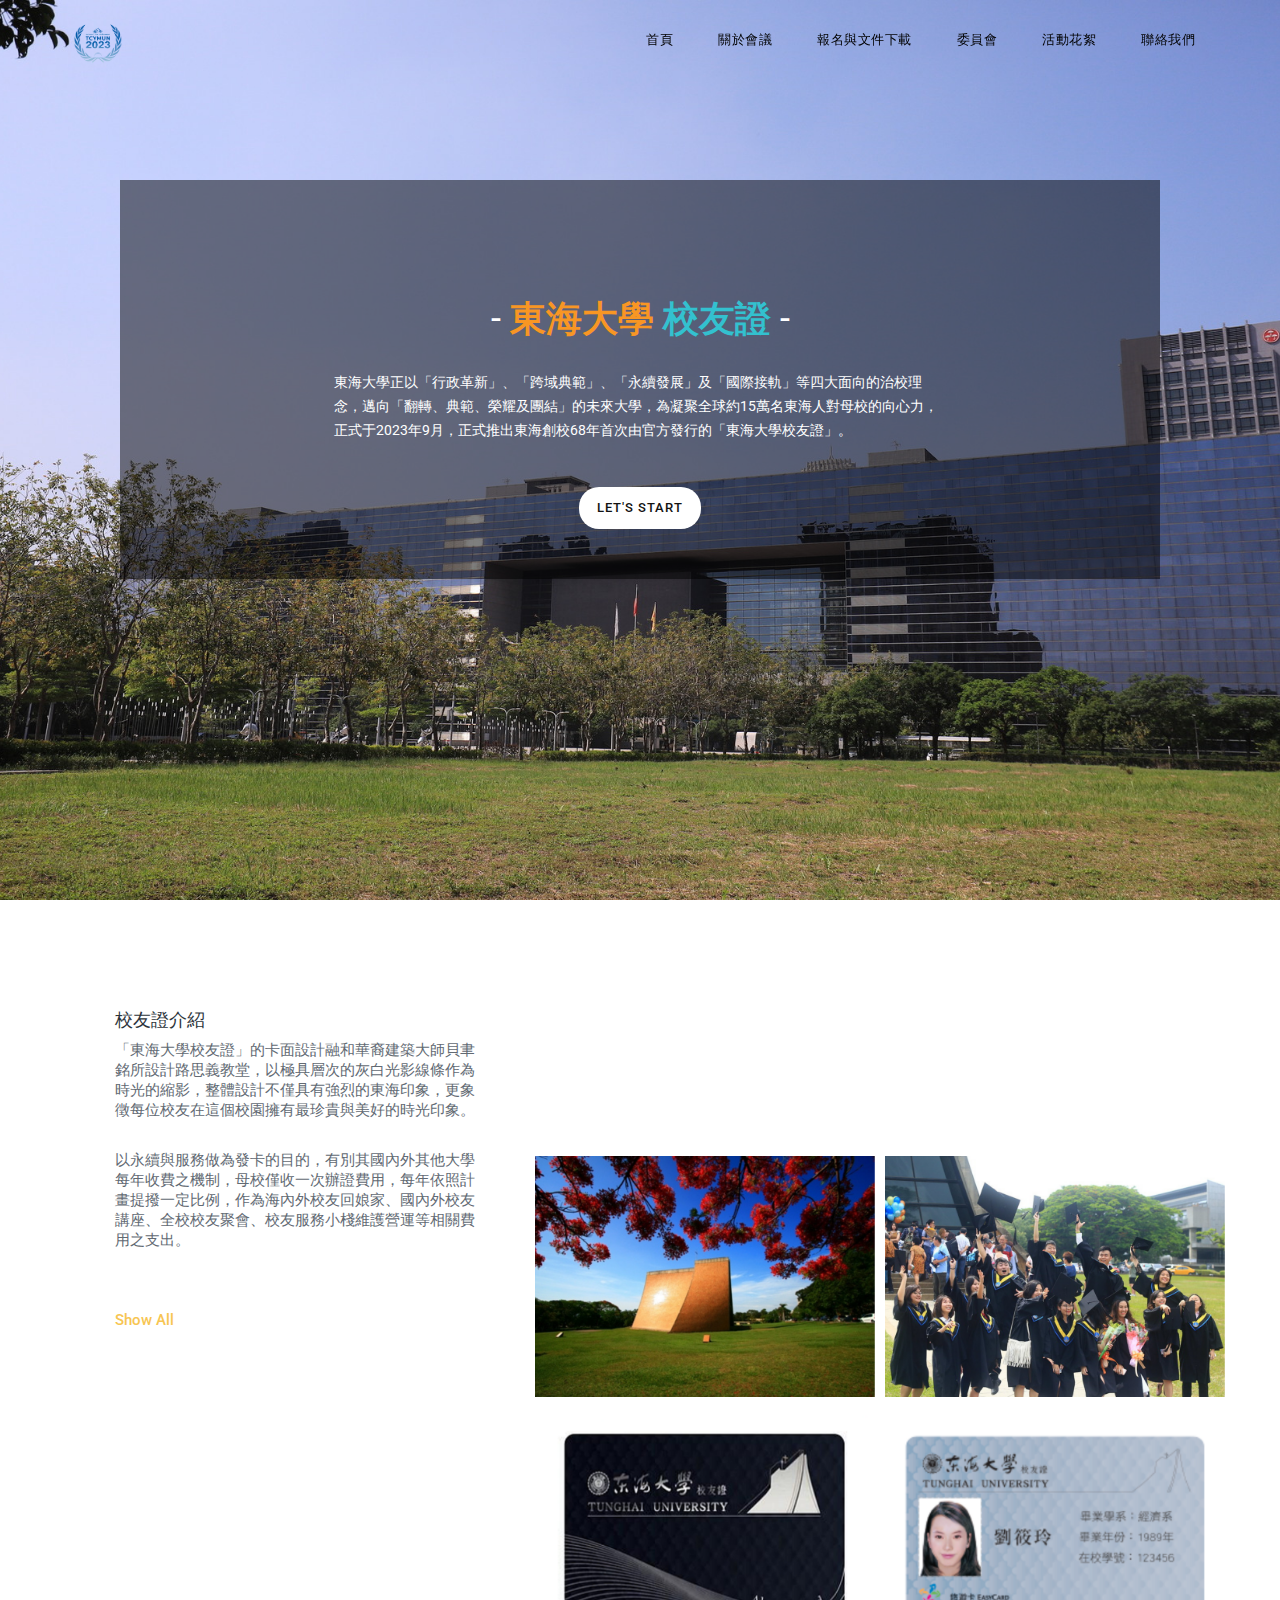
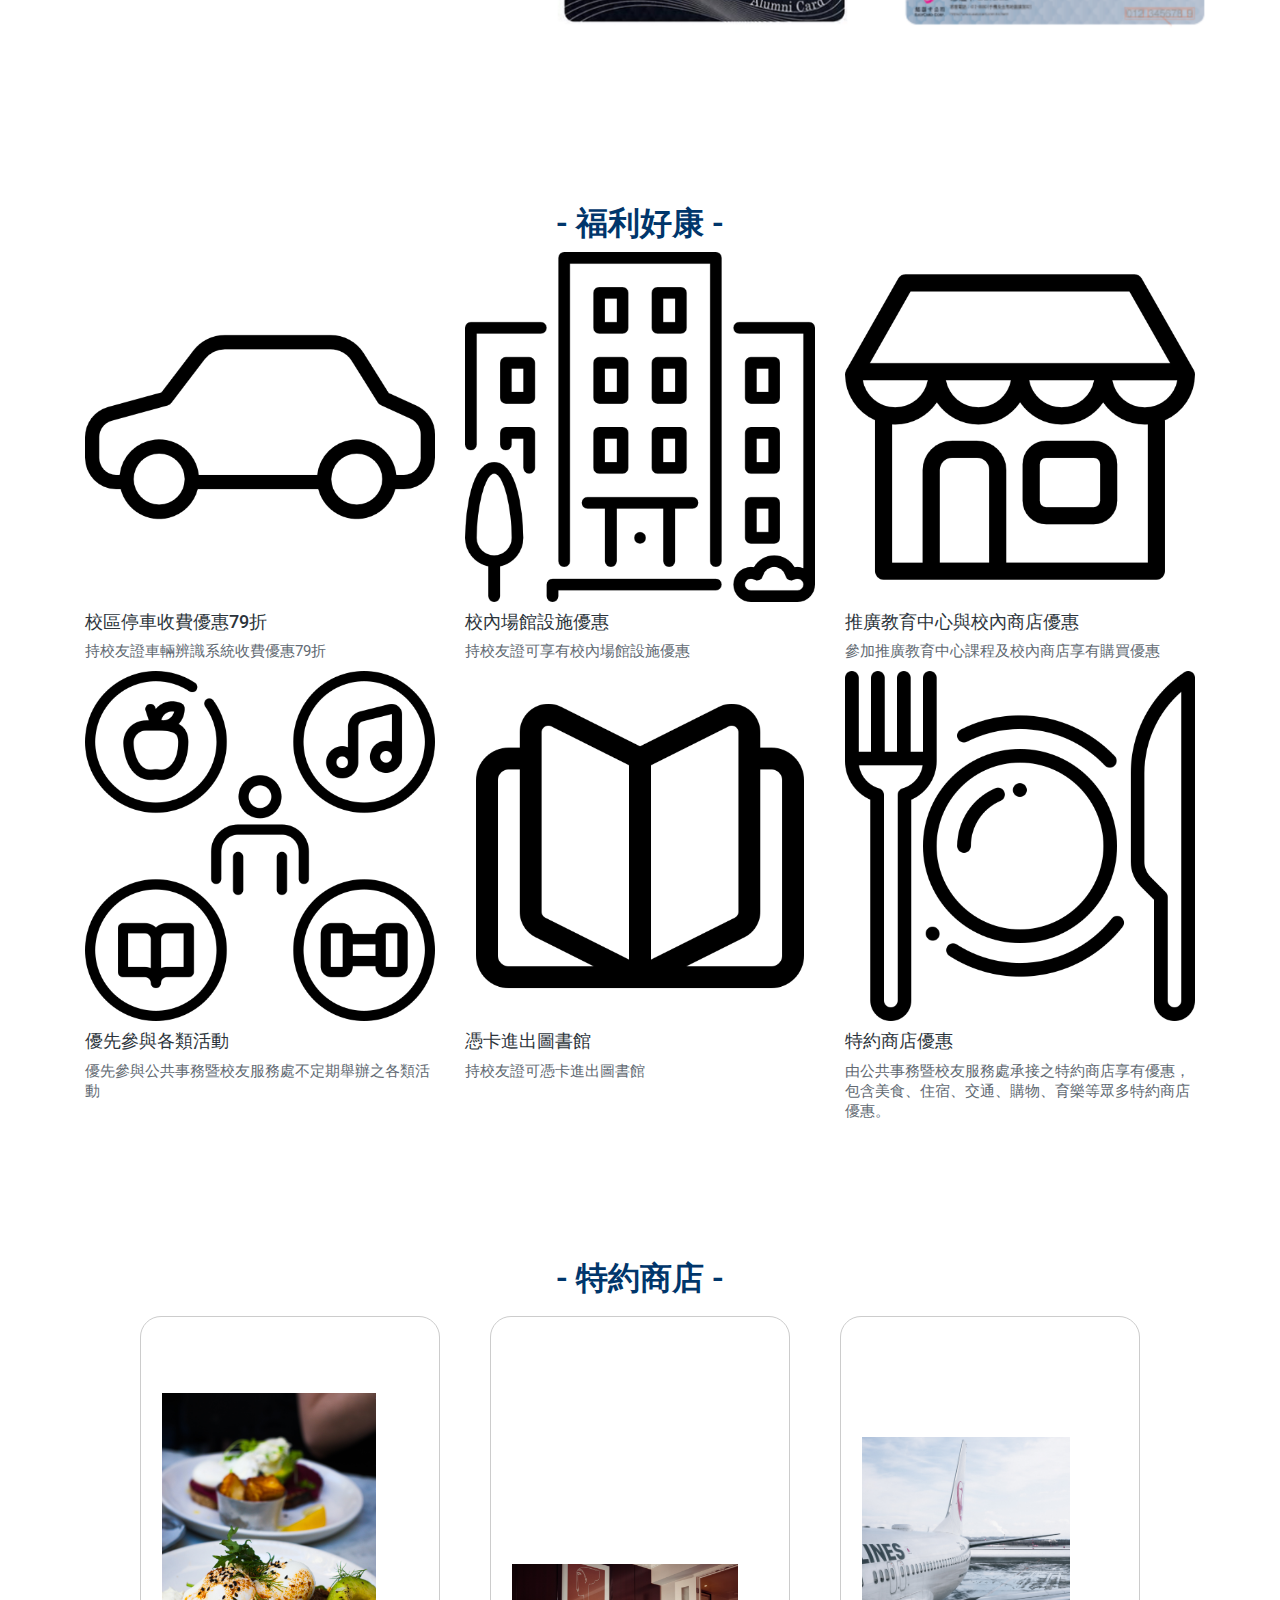
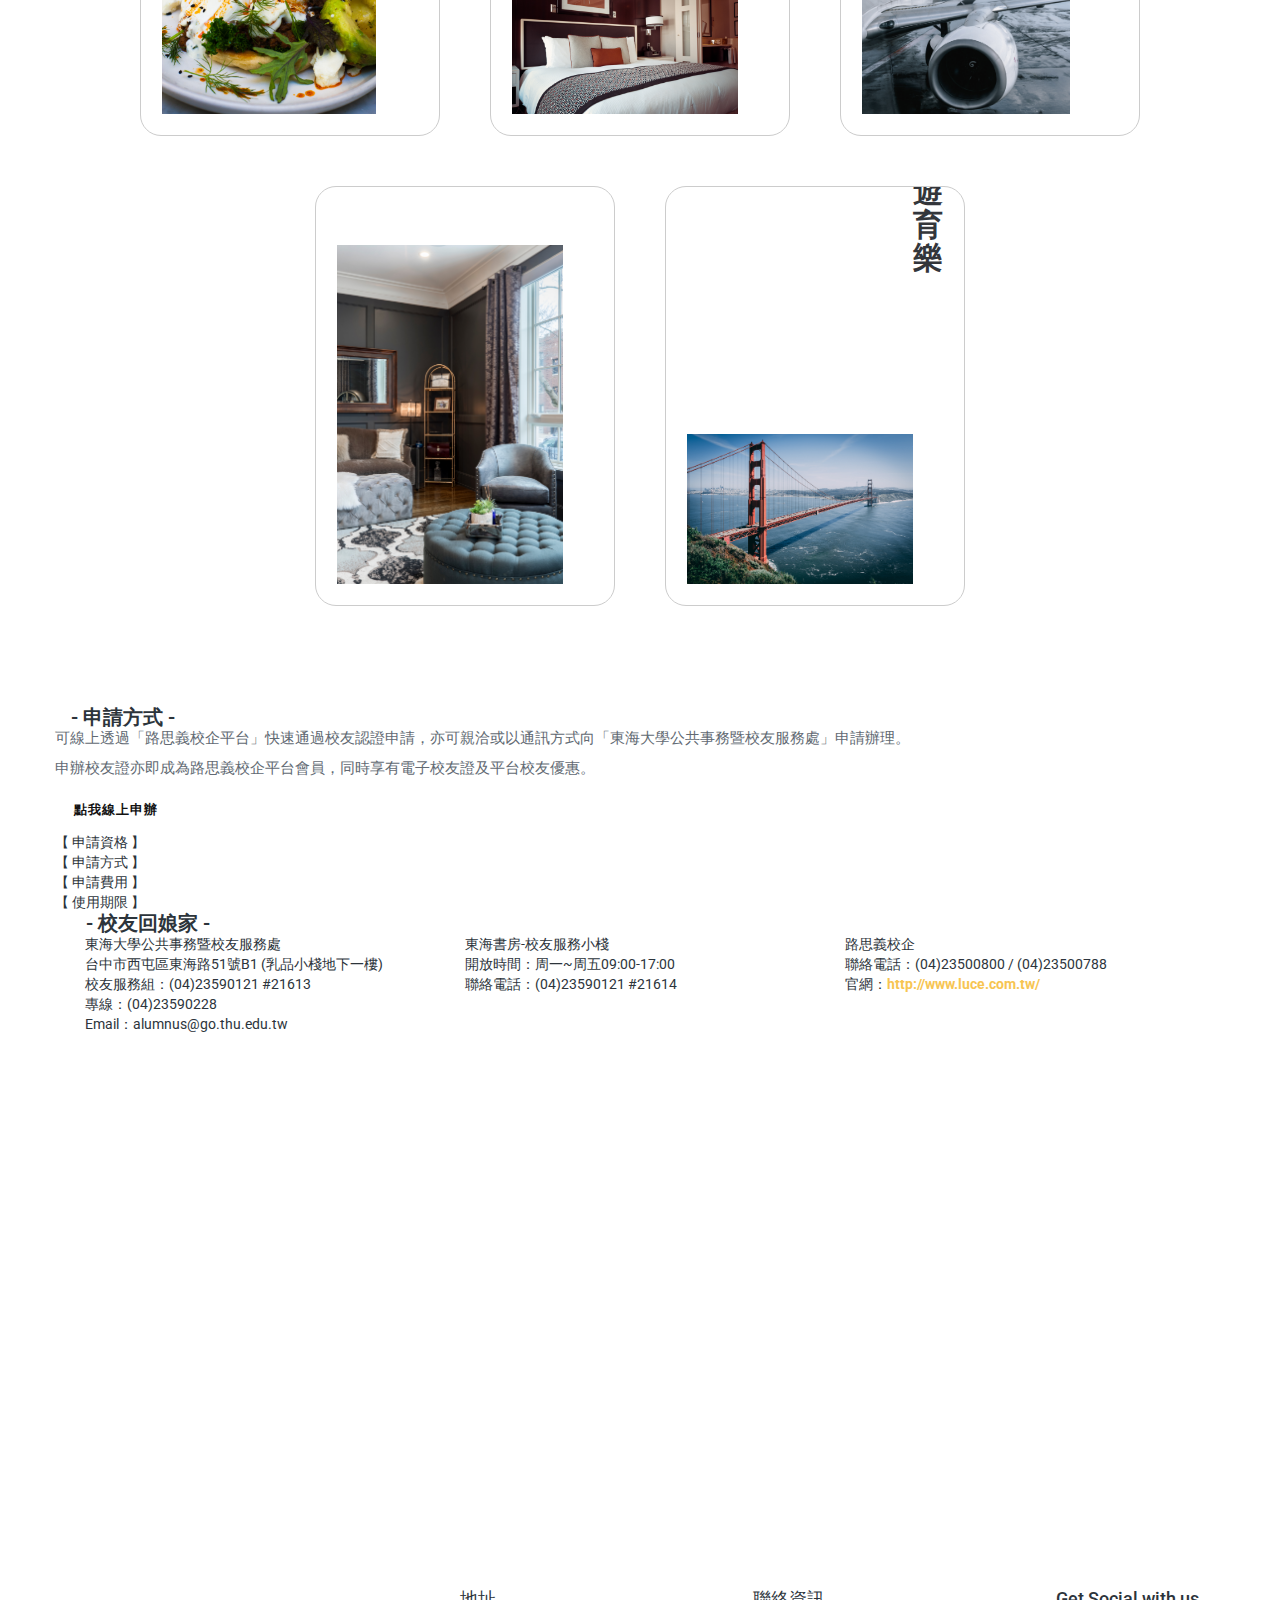
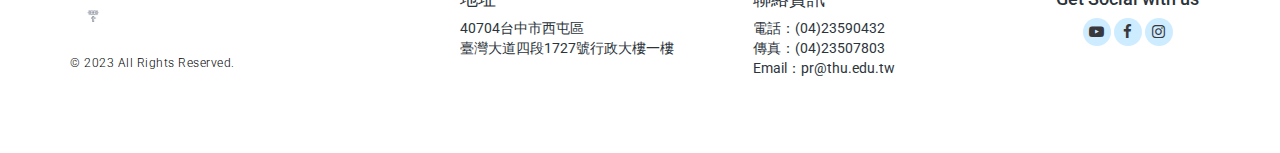
==== commit f3c413ff: "adding new pages" ====
--- a/contacts.html
+++ b/contacts.html
@@ -57,11 +57,11 @@
                 </div>
                 <!--/.navbar-header-->
                 <div id="main-nav" class="collapse navbar-collapse">
-                    <ul class="nav navbar-nav">
+                    <ul class="nav navbar-nav nav_color_black">
                         <li><a href="index.html" class="nav_link">首頁</a></li>
+                        <li><a href="team.html" class="nav_link">關於會議</a></li>
+                        <li><a href="sign_up.html" class="nav_link">報名與文件下載</a></li>
                         <li><a href="committee.html" class="nav_linkl">委員會</a></li>
-                        <li><a href="sign_up.html" class="nav_link">立刻報名</a></li>
-                        <li><a href="team.html" class="nav_link">關於會議</a></li>
                         <li><a href="tidbits.html" class="nav_link">活動花絮</a></li>
                         <li><a href="contacts.html" class="nav_link">聯絡我們</a></li>
                     </ul>
--- a/css/templatemo-style.css
+++ b/css/templatemo-style.css
@@ -97,7 +97,7 @@
 }
 
 .navbar-nav>li>a {
-	color: #fff!important;
+	color: rgb(0, 0, 0)!important;
 	font-size: 13px;
 	font-weight: 300;
 	text-transform: uppercase;
@@ -105,6 +105,14 @@
 	line-height: 80px;
 	padding: 0px;
 	letter-spacing: 0.5px;
+}
+
+.nav_color_black>li>a {
+	color: rgb(0, 0, 0)!important;
+}
+
+.nav_color_white>li>a {
+	color: rgb(255, 255, 255)!important;
 }
 
 .navbar-nav>li {
@@ -229,32 +237,32 @@
 	width: 100%;
   	padding-top: 20vh;
   	text-align: center;
-	background-image: url(../img/banner_3.JPG);
+	background-image: url(../img/banner_3_small.jpg);
   	vertical-align: middle;
 }
 
-.baner-content .text-content {
+.baner-content .text-content, .baner-content_team .text-content{
 	text-align: center;
 }
 
-.baner-content .text-content h2 {
+.baner-content .text-content h2, .baner-content_team .text-content h2 {
 	font-size: 36px;
 	font-weight: 400;
 	color: #fff;
 }
 
-.baner-content .text-content h2 span {
+.baner-content .text-content h2 span{
 	font-weight: 700;
 	color: #33c1cf!important;
 }
 
-.baner-content .text-content h2 em {
+.baner-content .text-content h2 em{
 	font-style: normal;
 	font-weight: 700;
 	color: #f89624!important;
 }
 
-.baner-content .text-content p {
+.baner-content .text-content p{
 	color: #fff;
 	font-size: 14px;
 	line-height: 24px;
@@ -605,7 +613,7 @@
 	}
 }
 
-#portfolio .sub_title, #about .sub_title, #testimonial .sub_title, #line_contact .sub_title{
+#portfolio .sub_title, #about .sub_title, #testimonial .sub_title, #line_contact .sub_title, #goal .sub_title {
 	color: #00366b;
 	font-size: 32px;
 	text-align: center;
@@ -838,7 +846,7 @@
 }
 
 footer {
-	margin-top: -6px;
+	margin: -10px 0px 25px 0px;
 	padding: 50px 50px;
 	background: white;
 }
@@ -1058,4 +1066,366 @@
 		border-right: none;
 	}
 
-}+}
+
+/******** team.html 關於會議 ********/
+
+#team_home {
+	width: 100%;
+  	padding-top: 28vh;
+  	text-align: center;
+	background-image: url(../img/bg_team_small.jpg);
+  	vertical-align: middle;
+}
+
+.baner-content_team .container .text-content p {
+	font-size: 16px;
+	color: #fff;
+	font-size: 14px;
+	line-height: 24px;
+	padding: 30px 20%;
+}
+
+#goal {
+	margin: 100px 50px 50px 50px;
+	text-align: center;
+}
+
+#goal .sqs-row {
+    width: auto !important;
+}
+
+#goal .sqs-col-4 {
+    width: 33.3333%;
+}
+
+#goal [class*=sqs-col] {
+    float: left;
+}
+
+#goal .goal_wrap {
+	margin: 0px 10px;
+}
+
+#goal .goal_wrap .goal_dec p{
+	font-size: 16px;
+	padding: 30px;
+	line-height: 25px;
+}
+
+#goal .row{
+	padding-top: 50px 0;
+}
+
+#goal .seperator{
+	height: 1px;
+	background:rgb(66, 131, 178);
+	border:none;
+	display: block;
+	margin: 0px 300px;
+}
+#goal .title{
+	text-align: center;
+}
+
+#goal .item {
+	position: relative;
+	margin: 100px 0px 30px 0px;
+	min-height: 1px;
+	float: left;
+	-webkit-backface-visibility: hidden;
+	-webkit-tap-highlight-color: transparent;
+	-webkit-touch-callout: none;
+	-webkit-user-select: none;
+	-moz-user-select: none;
+	-ms-user-select: none;
+	user-select: none;
+}
+	
+#goal .item-in {
+	background: #fff;
+	padding: 40px 40px;
+	position: relative;
+}
+
+#goal .item-in p {
+	background: #fff;
+	padding: 40px 40px 0px 40px;
+	position: relative;
+	text-align: center;
+}
+
+#goal .item-in img {
+	margin: 10px;
+}
+
+#goal .item-in:hover:before {
+	width: 100%;
+}
+	 
+#goal .item-in::before {
+	content: "";
+	position: absolute;
+	bottom: 0px;
+	height: 2px;
+	width: 0%;
+	background: #333333;
+	right: 0px;
+	-webkit-transition: width 0.4s;
+	transition: width 0.4s;
+}
+
+/******** committee.html 關於委員會 ********/
+
+@import url('https://fonts.googleapis.com/css2?family=Manrope:wght@500;700&display=swap');
+#committee {
+	font-size: 13px;
+	width: 100%;
+	padding: 50px;
+	margin: 100px 0px;
+	display: flex;
+	flex-direction: row;
+	align-items: center;
+	justify-content: center;
+	background: hsl(0, 0%, 95%);
+}
+#committee .fw-5 {
+	font-weight: 500;
+}
+
+#committee .fw-7 {
+	font-weight: 700;
+}
+
+#committee .sub_title {
+	color: #00366b;
+	font-size: 32px;
+	text-align: center;
+	padding-bottom: 10px;
+	margin: 30px;
+}
+
+#committee .committee_wrap {
+	width: 800px;
+	box-sizing: border-box;
+	border-radius: 8px;
+	background: white;
+	box-shadow: 0px 0px 14px #80808047;
+}
+
+#committee .card {
+	display: flex;
+	flex-direction: row;
+	width: 100%;
+	padding: 30px;
+}
+
+#committee .card .card-left {
+	width: 40%;
+}
+
+#committee .card .card-left .card-img {
+	width: 100%;
+	height: 310px;
+	position: relative;
+}
+
+#committee .card .card-left .card_item_1::before {
+	content: "";
+	background: url(../img/committee_1.jpg);
+	width: 100%;
+	height: 300px;
+	background-repeat: no-repeat;
+	background-size: cover;
+	display: block;
+	border-radius: 8px;
+}
+
+#committee .card .card-left .card_item_2::before {
+	content: "";
+	background: url(../img/committee_2.jpg);
+	width: 100%;
+	height: 300px;
+	background-repeat: no-repeat;
+	background-size: cover;
+	display: block;
+	border-radius: 8px;
+}
+
+#committee .card .card-left .card_item_3::before {
+	content: "";
+	background: url(../img/committee_3.jpg);
+	width: 100%;
+	height: 300px;
+	background-repeat: no-repeat;
+	background-size: cover;
+	display: block;
+	border-radius: 8px;
+}
+
+#committee .card .card-left .card_item_4::before {
+	content: "";
+	background: url(../img/committee_4.jpg);
+	width: 100%;
+	height: 300px;
+	background-repeat: no-repeat;
+	background-size: cover;
+	display: block;
+	border-radius: 8px;
+}
+
+#committee .card .card-left .card_item_5::before {
+	content: "";
+	background: url(../img/committee_5.jpg);
+	width: 100%;
+	height: 300px;
+	background-repeat: no-repeat;
+	background-size: cover;
+	display: block;
+	border-radius: 8px;
+}
+
+#committee .card .card-left .card-img img {
+	width: 100%;
+}
+
+#committee .card .card-right {
+	width: 60%;
+	display: flex;
+	flex-direction: column;
+	padding: 0px 0px 30px 30px;
+	box-sizing: border-box;
+}
+
+#committee .card .card-right .card-title {
+	font-size: 20px;
+	color: hsl(214, 17%, 51%);
+}
+
+#committee .card .card-right .card-text {
+	font-size: 14px;
+	color: hsl(212, 23%, 69%);
+	margin-top: 20px;
+}
+
+#committee .card .card-right .card-right-body {
+	display: flex;
+	margin-top: 26px;
+}
+
+@media screen and (max-width: 850px) {
+	#committee {
+		height: 100%;
+		margin: 70px auto;
+	}
+	#committee .committee_wrap {
+		width: 86%;
+	}
+	#committee .card {
+		flex-direction: column;
+	}
+	#committee .card .card-left {
+		width: 100%;
+	}
+	#committee .card .card-right {
+		width: 100%;
+		padding: 40px 25px 20px;
+	}
+	#committee .card .card-left .card-img {
+		height: 210px;
+	}
+	#committee .card .card-left .card-img::before {
+		border-radius: 8px 8px 0px 0px;
+	}
+}
+
+/******** sign_up.html 報名與文件下載 ********/
+
+#signUp {
+	width: 100%;
+  	padding-top: 28vh;
+  	text-align: center;
+	background: #00366b;
+  	vertical-align: middle;
+}
+
+#signUp .sign_up_title{
+	margin: 30px 0px 50px 0px;
+}
+
+#signUp h4 {
+	color: white;
+}
+
+#signUp .container .text-content h1 {
+	color: white;
+	font-size: 128px;
+}
+
+#signUp .primary_button_sign_up a {
+	display: inline-block;
+	background-color: #fff;
+	font-size: 13px;
+	padding: 12px 18px;
+	color: #121212;
+	font-weight: 500;
+	letter-spacing: 1px;
+	text-transform: uppercase;
+	text-decoration: none;
+	border-radius: 20px;
+	margin: 10px;
+	width: 50px;
+	width: 150px;
+}
+#signUp .primary_button_sign_up a:hover {
+	color: #0084ff;
+}
+
+#signUp .primary_button_download a {
+	display: inline-block;
+	background-color: rgb(255, 235, 16);
+	font-size: 13px;
+	padding: 12px 18px;
+	color: #121212;
+	font-weight: 500;
+	letter-spacing: 1px;
+	text-transform: uppercase;
+	text-decoration: none;
+	border-radius: 20px;
+	margin: 10px;
+	width: 150px;
+}
+
+#signUp .primary_button_download a:hover {
+	color: #0084ff;
+}
+
+#signUp .primary_button_download ul {
+	margin-top: 20px;
+}
+
+#signUp .primary_button_download ul li {
+	color: #fffba8;
+}
+
+#signUp .service-item {
+	padding: 50px;
+}
+
+#information .sub_title {
+	color: #00366b;
+	font-size: 32px;
+	text-align: center;
+	padding-bottom: 10px;
+	margin: 100px 0px 0px 0px;
+}
+
+#information .service-item {
+	padding: 0px 10px;
+	margin: 60px;
+}
+
+#information .service-item ul li {
+	line-height: 50px;
+	font-size: 18px;
+}
